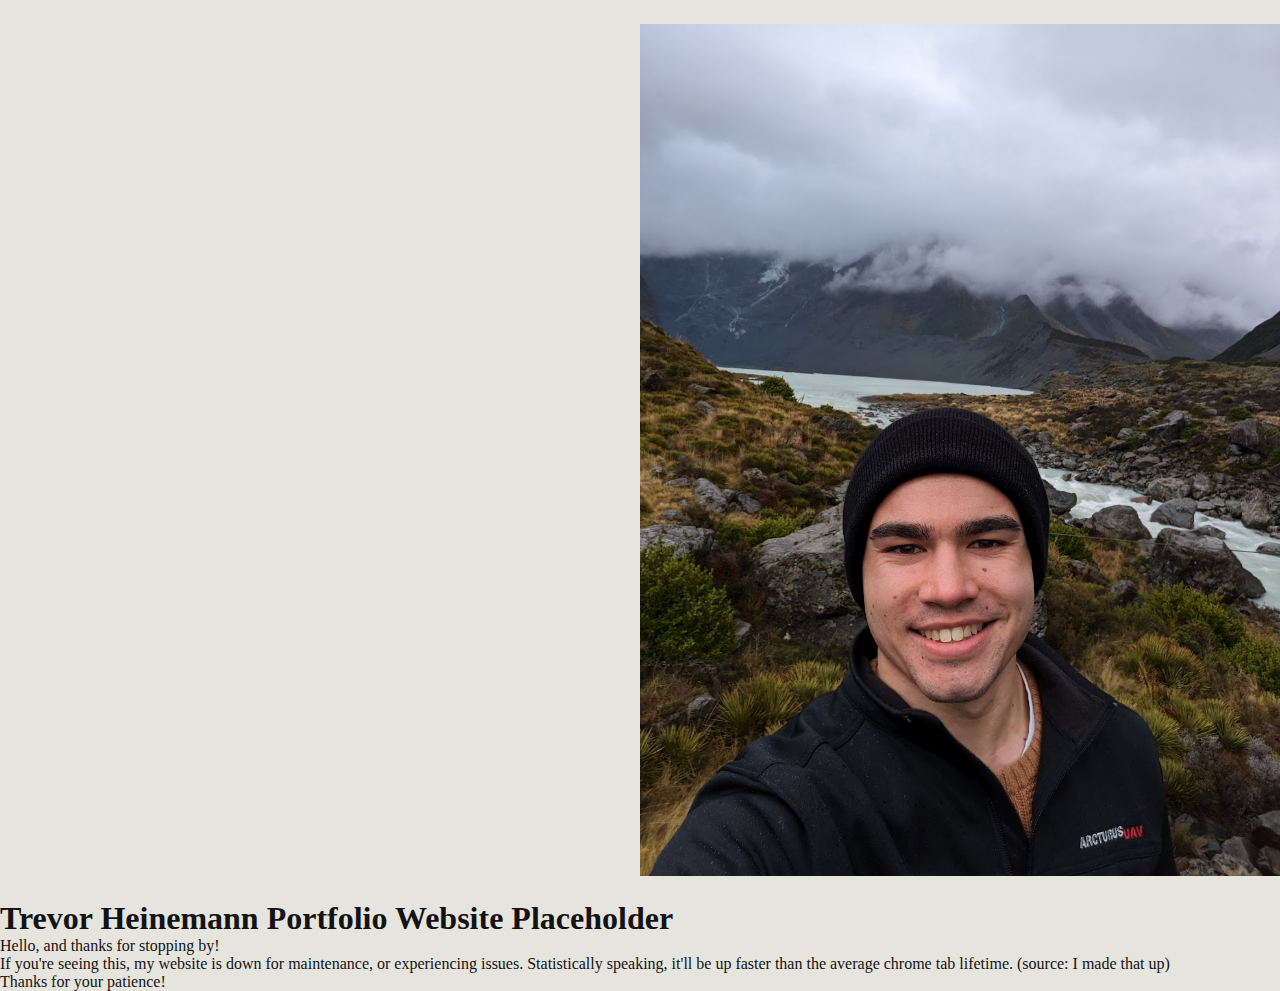
==== index.html @ b5e174a2 "page down message" ====
<!DOCTYPE html>
<html>
<head>
    <meta charset="UTF-8">
    <meta http-equiv="X-UA-Compatible" contents="IE-edge">
    <meta name="viewport" content="width=device-width, initial-scale=1.0">
    <title>Trevor Heinemann Portfolio Website</title>
    <link rel="stylesheet" href="style.css">
</head>

<body>
    <div id="header">
        
    </div>
<h1>Trevor Heinemann Portfolio Website Placeholder</h1>
<p>Hello, and thanks for stopping by!</p>
<p>If you're seeing this, my website is down for maintenance, or experiencing issues. Statistically speaking, it'll be up faster than the average chrome tab lifetime. (source: I made that up)</p>
<p>Thanks for your patience!</p>
</body>
</html>
---- style.css ----
*{
    margin:0;
    padding:0;
    font-family: 'Poppins', sans-seriff;
    box-sizing: border-box;
}
body{
    background:/*#E0D9CC;*/ #E6E5DD;
    color: #131215;
}
#header{
    width: 100%;
    height: 100vh;
    background-image: url(assets/bkgmain.jpg);
    background-size: 50%;
    background-position: right;
    background-repeat: no-repeat;
}
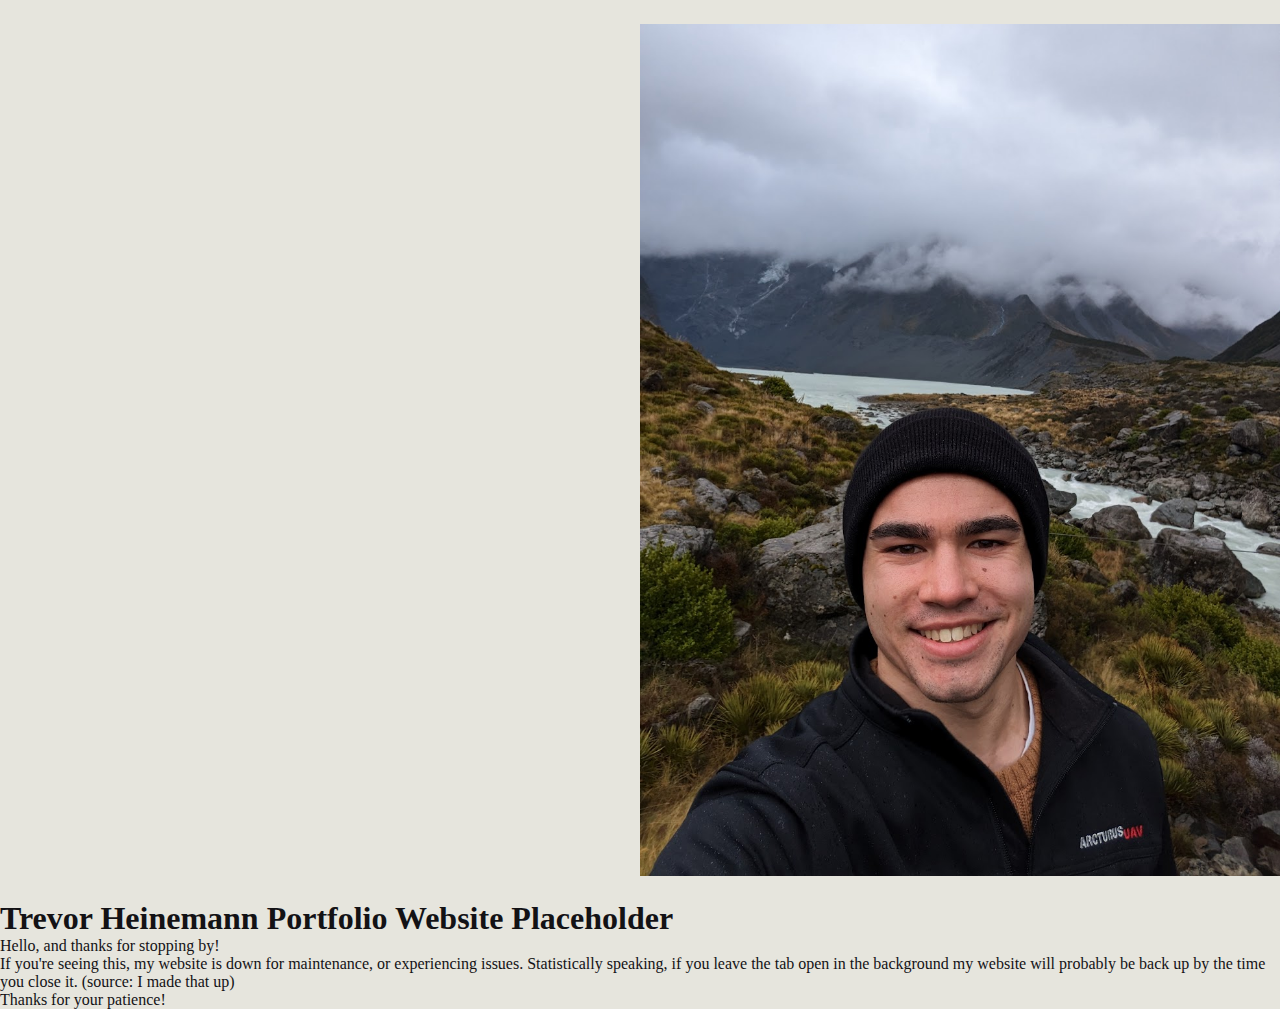
==== commit 075c84f0: "Update index.html" ====
--- a/index.html
+++ b/index.html
@@ -14,7 +14,7 @@
     </div>
 <h1>Trevor Heinemann Portfolio Website Placeholder</h1>
 <p>Hello, and thanks for stopping by!</p>
-<p>If you're seeing this, my website is down for maintenance, or experiencing issues. Statistically speaking, it'll be up faster than the average chrome tab lifetime. (source: I made that up)</p>
+<p>If you're seeing this, my website is down for maintenance, or experiencing issues. Statistically speaking, if you leave the tab open in the background my website will probably be back up by the time you close it. (source: I made that up)</p>
 <p>Thanks for your patience!</p>
 </body>
 </html>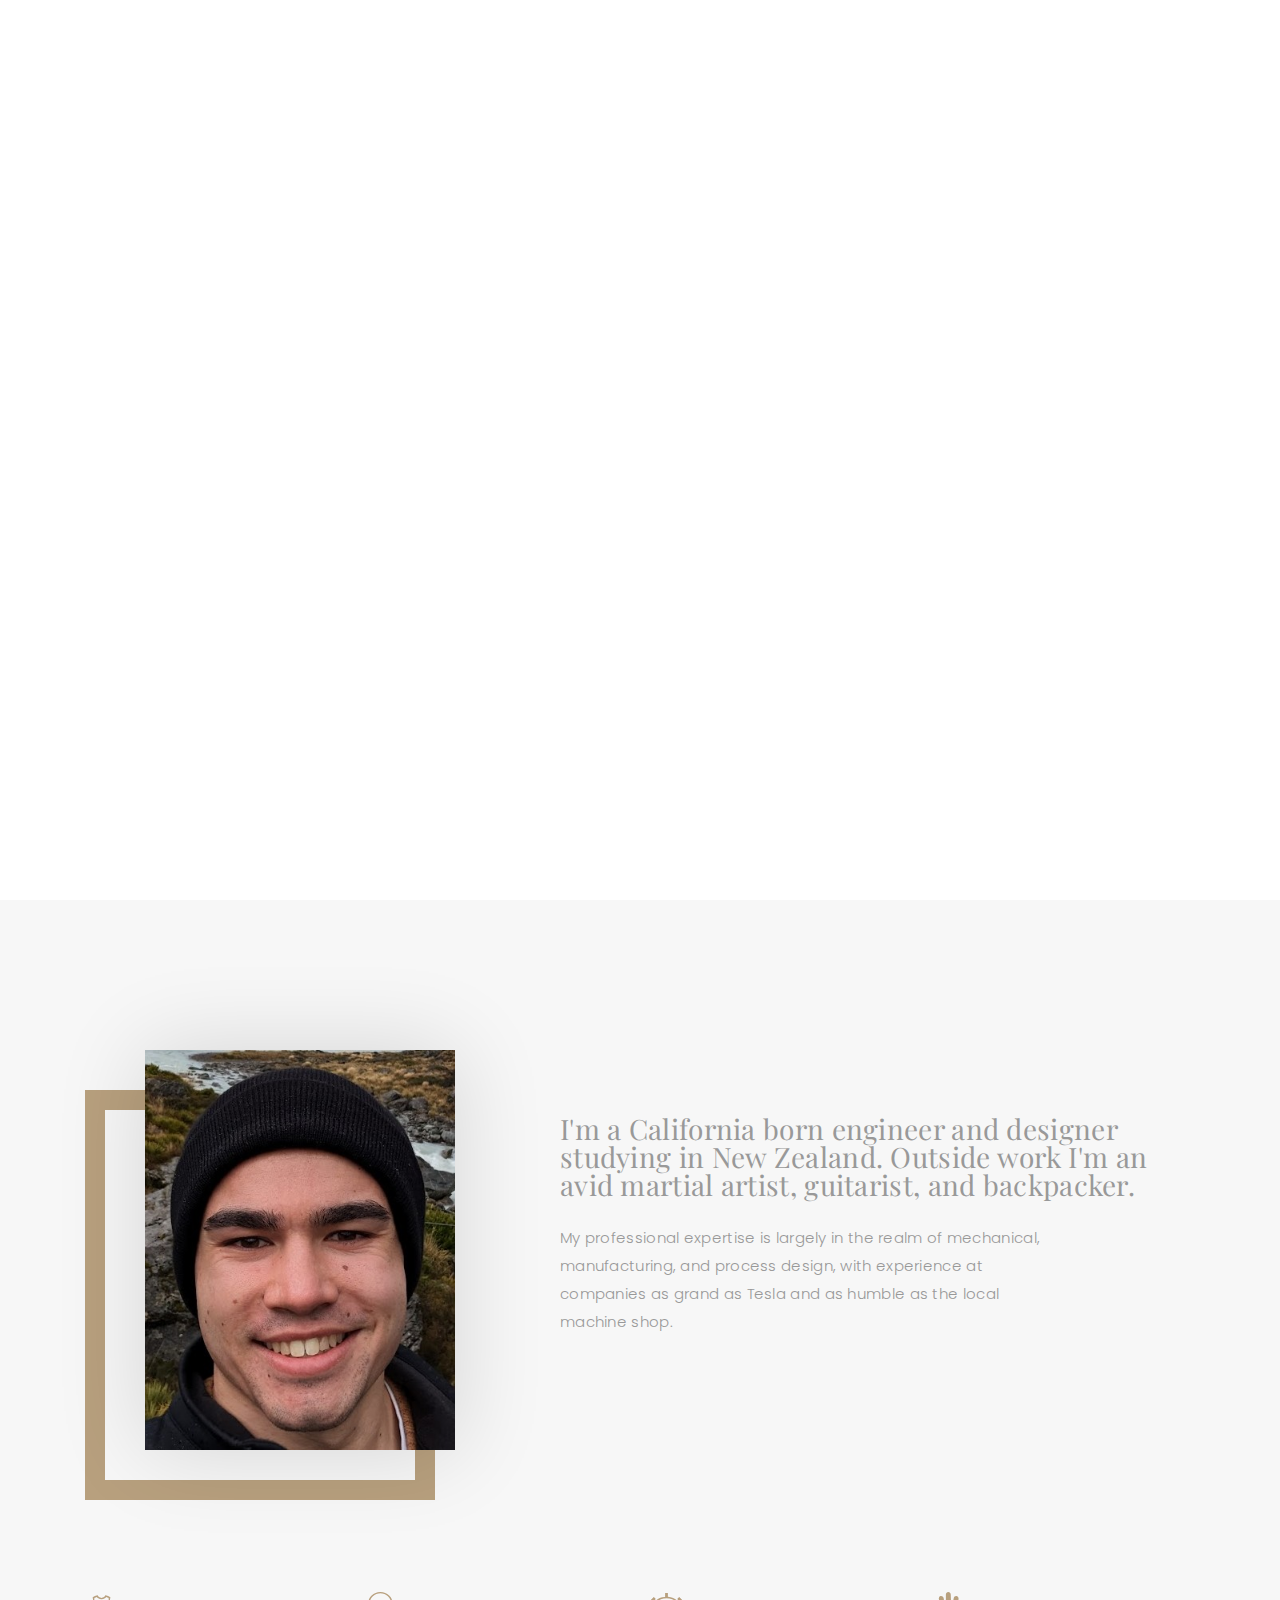
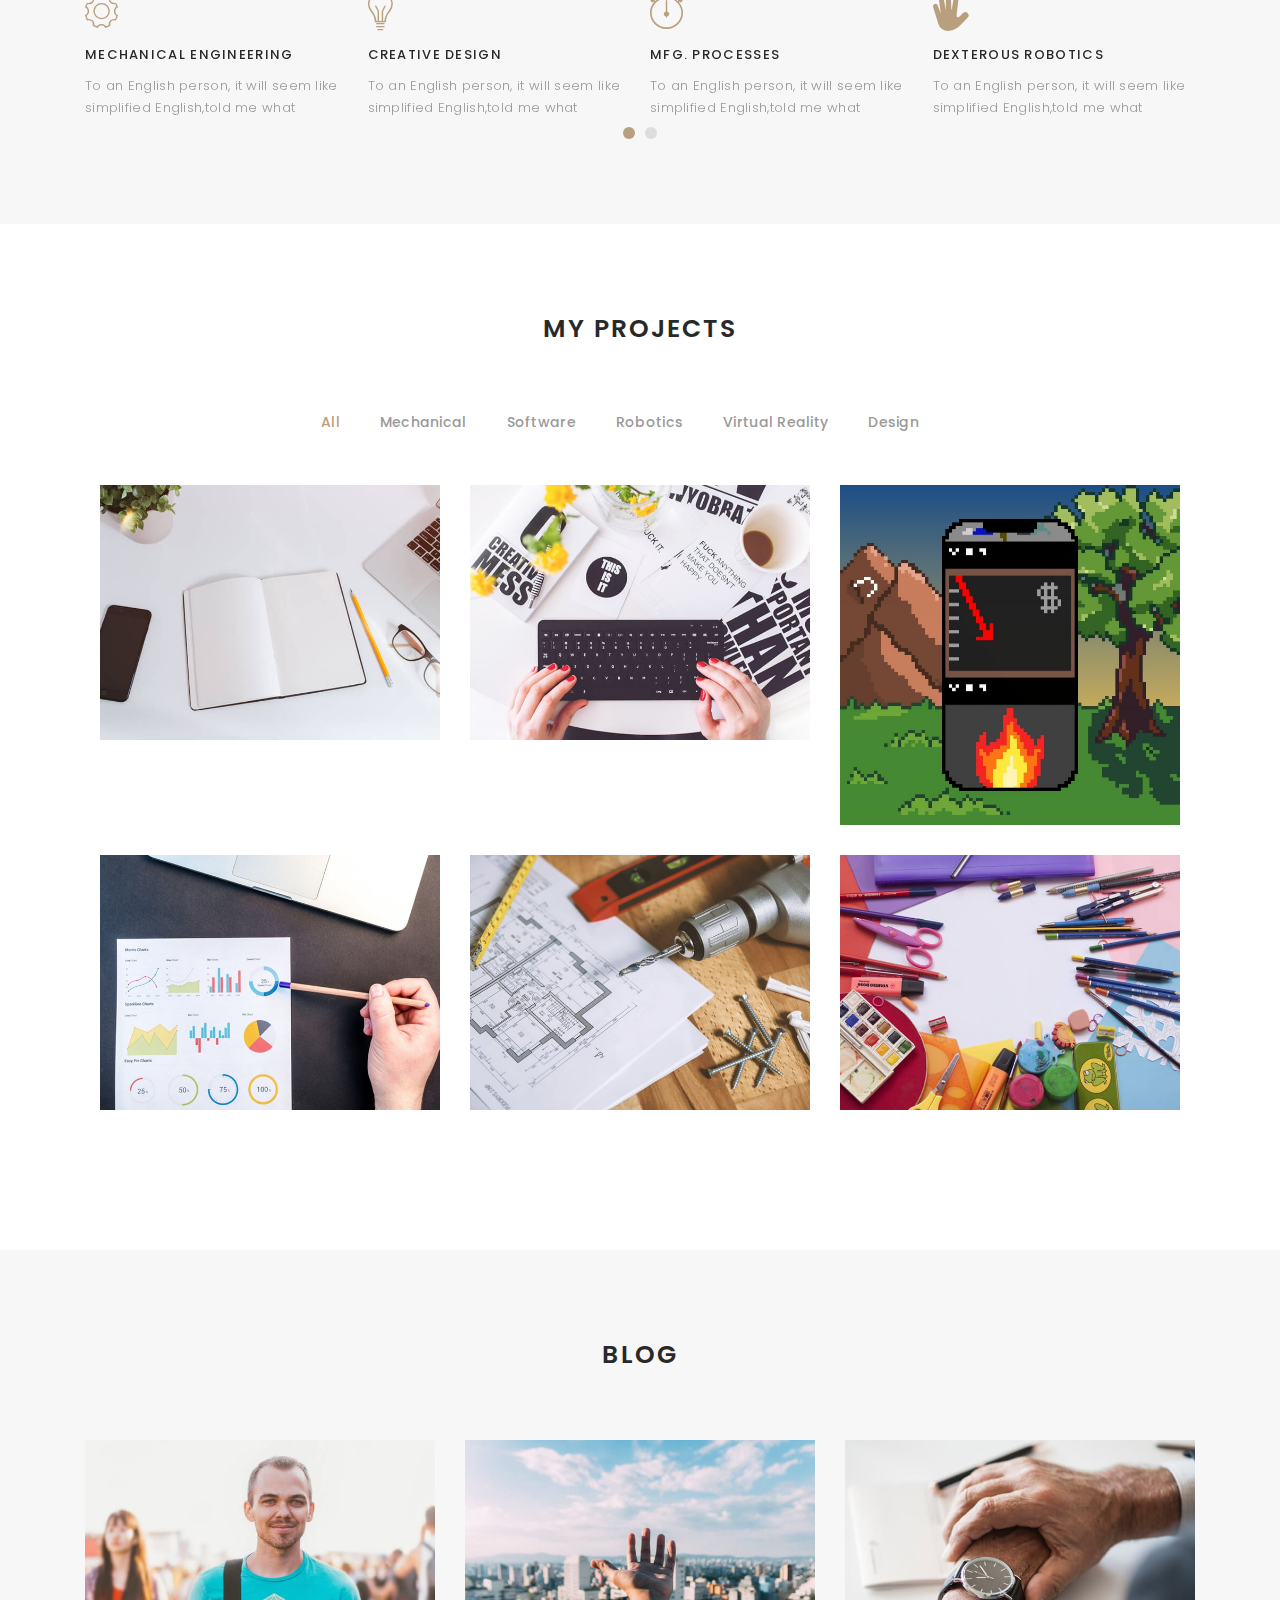
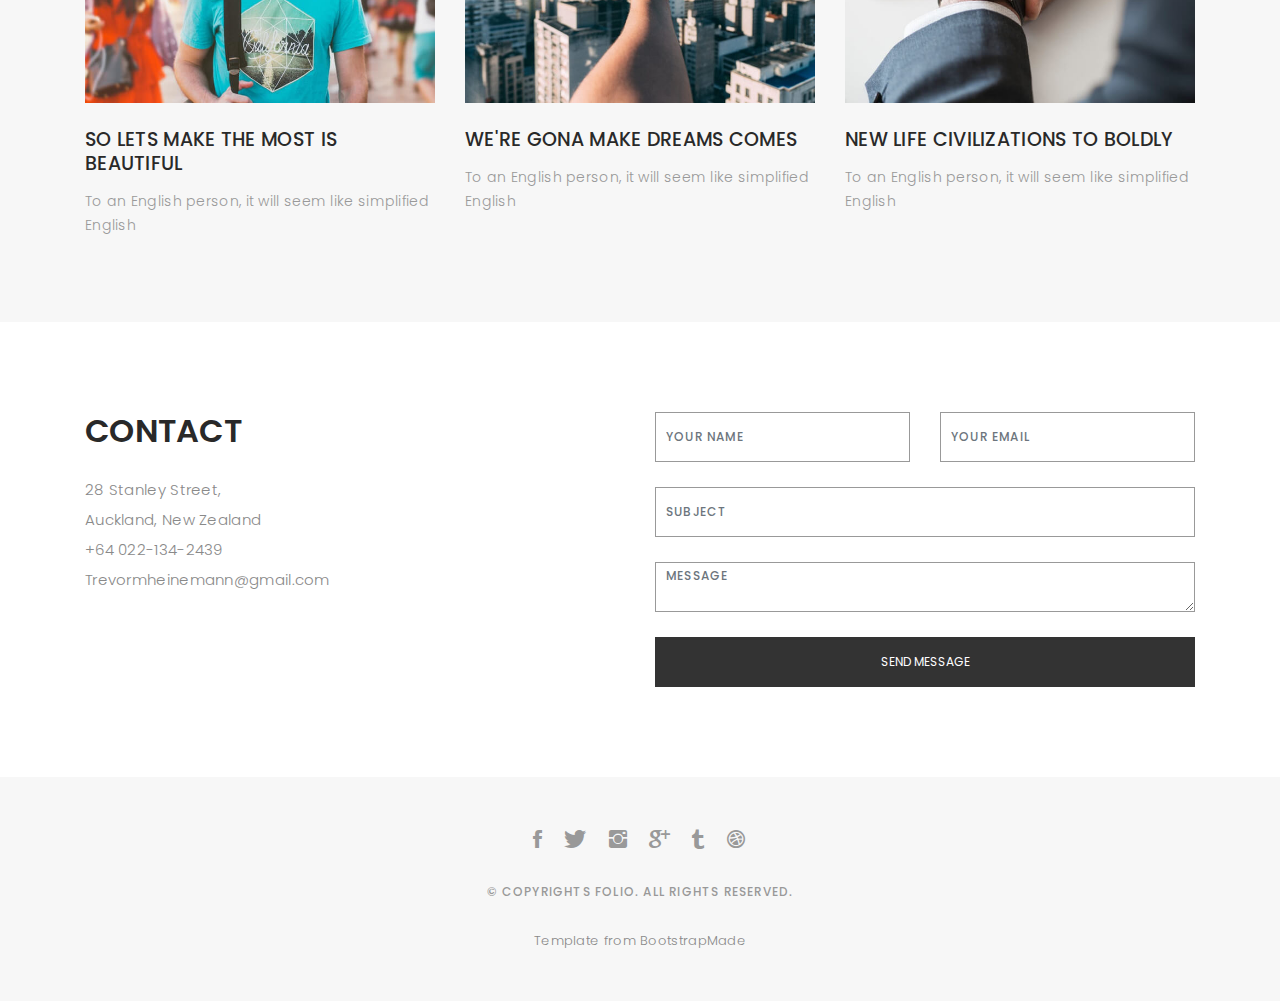
==== commit c73ad97d: "unpacked template files" ====
--- a/index.html
+++ b/index.html
@@ -1,20 +1,443 @@
 <!DOCTYPE html>
-<html>
+<html lang="en">
+
 <head>
-    <meta charset="UTF-8">
-    <meta http-equiv="X-UA-Compatible" contents="IE-edge">
-    <meta name="viewport" content="width=device-width, initial-scale=1.0">
-    <title>Trevor Heinemann Portfolio Website</title>
-    <link rel="stylesheet" href="style.css">
+  <!-- meta -->
+  <meta charset="utf-8">
+  <meta content="width=device-width, initial-scale=1.0" name="viewport">
+
+  <title>Portfolio - Trevor Heinemann</title>
+  <meta content="" name="keywords">
+  <meta content="" name="description">
+
+  <!-- Google Fonts -->
+  <link href="https://fonts.googleapis.com/css?family=Poppins:300,300i,400,400i,500,500i,600,600i,700,700i|Playfair+Display:400,400i,700,700i,900,900i" rel="stylesheet">
+
+  <!-- Bootstrap CSS File -->
+  <link href="lib/bootstrap/css/bootstrap.min.css" rel="stylesheet">
+
+  <!-- Libraries CSS Files -->
+  <link href="lib/ionicons/css/ionicons.min.css" rel="stylesheet">
+  <link href="lib/owlcarousel/assets/owl.carousel.min.css" rel="stylesheet">
+  <link href="lib/magnific-popup/magnific-popup.css" rel="stylesheet">
+  <link href="lib/hover/hover.min.css" rel="stylesheet">
+
+  <!-- Main Stylesheet File -->
+  <link href="css/style.css" rel="stylesheet">
+
+  <!-- Responsive css -->
+  <link href="css/responsive.css" rel="stylesheet">
+
+  <!-- Favicon -->
+  <link rel="shortcut icon" href="images/T-favicon.png">
+
+  <!-- =======================================================
+    Theme Name: Folio
+    Theme URL: https://bootstrapmade.com/folio-bootstrap-portfolio-template/
+    Author: BootstrapMade.com
+    Author URL: https://bootstrapmade.com
+  ======================================================= -->
 </head>
 
 <body>
-    <div id="header">
-        
-    </div>
-<h1>Trevor Heinemann Portfolio Website Placeholder</h1>
-<p>Hello, and thanks for stopping by!</p>
-<p>If you're seeing this, my website is down for maintenance, or experiencing issues. Statistically speaking, if you leave the tab open in the background my website will probably be back up by the time you close it. (source: I made that up)</p>
-<p>Thanks for your patience!</p>
+
+  <!-- start section navbar -->
+  <nav id="main-nav">
+    <div class="row">
+      <div class="container">
+
+        <div class="logo">
+          <a href="index.html"><img src="images/name2.png" alt="logo"></a>
+        </div>
+
+        <div class="responsive"><i data-icon="m" class="ion-navicon-round"></i></div>
+
+        <ul class="nav-menu list-unstyled">
+          <li><a href="#header" class="smoothScroll">Home</a></li>
+          <li><a href="#about" class="smoothScroll">About</a></li>
+          <li><a href="#portfolio" class="smoothScroll">Projects</a></li>
+          <li><a href="#journal" class="smoothScroll">Blog</a></li>
+          <li><a href="#contact" class="smoothScroll">Contact</a></li>
+        </ul>
+
+      </div>
+    </div>
+  </nav>
+  <!-- End section navbar -->
+
+
+  <!-- start section header -->
+  <div id="header" class="home">
+
+    <div class="container">
+      <div class="header-content">
+        <h1>Hi I'm Trevor,</h1>
+        <h1>I'm <span class="typed"></span></h1>
+        <p>Welcome to my website</p>
+
+        <ul class="list-unstyled list-social">
+          <li><a href="https://github.com/toremh" target="_blank"><i class="ion-social-github"></i></a></li>
+          <li><a href="https://www.linkedin.com/in/tmheinemann/" target="_blank"><i class="ion-social-linkedin"></i></a></li>
+          <li><a href="mailto:trevormheinemann@gmail.com"><i class="ion-ios-email-outline"></i></a></li>
+          <!-- <li><a href="#"><i class="ion-social-googleplus"></i></a></li>
+          <li><a href="#"><i class="ion-social-tumblr"></i></a></li>
+          <li><a href="#"><i class="ion-social-dribbble"></i></a></li> -->
+        </ul>
+      </div>
+    </div>
+  </div>
+  <!-- End section header -->
+
+
+  <!-- start section about us -->
+  <div id="about" class="paddsection">
+    <div class="container">
+      <div class="row justify-content-between">
+
+        <div class="col-lg-4 ">
+          <div class="div-img-bg">
+            <div class="about-img">
+              <img src="images/profile.jpg" class="img-responsive" alt="me">
+            </div>
+          </div>
+        </div>
+
+        <div class="col-lg-7">
+          <div class="about-descr">
+
+            <p class="p-heading">I'm a California born engineer and designer studying in New Zealand. Outside work I'm an avid martial artist, guitarist, and backpacker.</p>
+            <p class="separator">My professional expertise is largely in the realm of mechanical, manufacturing, and process design, with experience at companies as grand as Tesla and as humble as the local machine shop.</p>
+
+          </div>
+
+        </div>
+      </div>
+    </div>
+  </div>
+  <!-- end section about us -->
+
+
+  <!-- start section services -->
+  <div id="services">
+    <div class="container">
+
+        <div class="services-carousel owl-theme">
+
+          <div class="services-block">
+
+            <i class="ion-ios-gear-outline"></i>
+            <span>MECHANICAL ENGINEERING</span>
+            <p class="separator">To an English person, it will seem like simplified English,told me what </p>
+
+          </div>
+
+          <div class="services-block">
+
+            <i class="ion-ios-lightbulb-outline"></i>
+            <span>CREATIVE DESIGN</span>
+            <p class="separator">To an English person, it will seem like simplified English,told me what </p>
+
+          </div>
+
+          <div class="services-block">
+
+            <i class="ion-ios-stopwatch-outline"></i>
+            <span>MFG. PROCESSES</span>
+            <p class="separator">To an English person, it will seem like simplified English,told me what </p>
+
+          </div>
+
+          <div class="services-block">
+
+            <i class="ion-android-hand"></i>
+            <span>DEXTEROUS ROBOTICS</span>
+            <p class="separator">To an English person, it will seem like simplified English,told me what </p>
+
+          </div>
+
+          <div class="services-block">
+
+            <i class="ion-ios-glasses-outline"></i>
+            <span>VR DEVELOPMENT</span>
+            <p class="separator">To an English person, it will seem like simplified English,told me what </p>
+
+          </div>
+
+          <!-- <div class="services-block">
+
+            <i class="ion-ios-camera-outline"></i>
+            <span>PHOTOGRAPHY</span>
+            <p class="separator">To an English person, it will seem like simplified English,told me what </p>
+
+          </div> -->
+
+        </div>
+
+    </div>
+
+  </div>
+  <!-- end section services -->
+
+
+  <!-- start section portfolio -->
+  <div id="portfolio" class="text-center paddsection">
+
+    <div class="container">
+      <div class="section-title text-center">
+        <h2>My Projects</h2>
+      </div>
+    </div>
+
+    <div class="container">
+      <div class="row">
+        <div class="col-md-12">
+
+          <div class="portfolio-list">
+
+            <ul class="nav list-unstyled" id="portfolio-flters">
+              <li class="filter filter-active" data-filter=".all">all</li>
+              <li class="filter" data-filter=".mechanical">mechanical</li>
+              <li class="filter" data-filter=".software">software</li>
+              <li class="filter" data-filter=".robotics">robotics</li>
+              <li class="filter" data-filter=".virtualreality">virtual reality</li>
+              <li class="filter" data-filter=".design">design</li>
+            </ul>
+
+          </div>
+
+          <div class="portfolio-container">
+
+            <div class="col-lg-4 col-md-6 portfolio-thumbnail all branding uikits webdesign">
+              <a class="popup-img" href="images/portfolio/1.jpg">
+                <img src="images/portfolio/1.jpg" alt="img">
+              </a>
+            </div>
+
+            <div class="col-lg-4 col-md-6 portfolio-thumbnail all mockups uikits photography">
+              <a class="popup-img" href="images/portfolio/2.jpg">
+                <img src="images/portfolio/2.jpg"  alt="img">
+              </a>
+            </div>
+
+            <div class="col-lg-4 col-md-6 portfolio-thumbnail all software design">
+              <a class="popup-img" href="images/portfolio/animation.jpg">
+                <img src="images/portfolio/animation.jpg" alt="img">
+              </a>
+            </div>
+
+            <div class="col-lg-4 col-md-6 portfolio-thumbnail all mechanical webdesign photography">
+              <a class="popup-img" href="images/portfolio/4.jpg">
+                <img src="images/portfolio/4.jpg" alt="img">
+              </a>
+            </div>
+
+            <div class="col-lg-4 col-md-6 portfolio-thumbnail all mechanical uikits photography">
+              <a class="popup-img" href="images/portfolio/5.jpg">
+                <img src="images/portfolio/5.jpg" alt="img">
+              </a>
+            </div>
+
+            <div class="col-lg-4 col-md-6 portfolio-thumbnail all mockups uikits webdesign">
+              <a class="popup-img" href="images/portfolio/6.jpg">
+                <img src="images/portfolio/6.jpg" alt="img">
+              </a>
+            </div>
+
+          </div>
+        </div>
+      </div>
+    </div>
+
+  </div>
+  <!-- End section portfolio -->
+
+
+  <!-- start section journal -->
+  <div id="journal" class="text-left paddsection">
+
+    <div class="container">
+      <div class="section-title text-center">
+        <h2>blog</h2>
+      </div>
+    </div>
+
+    <div class="container">
+      <div class="journal-block">
+        <div class="row">
+
+          <div class="col-lg-4 col-md-6">
+            <div class="journal-info">
+
+              <a href="blog-single.html"><img src="images/blog-post-1.jpg" class="img-responsive" alt="img"></a>
+
+              <div class="journal-txt">
+
+                <h4><a href="blog-single.html">SO LETS MAKE THE MOST IS BEAUTIFUL</a></h4>
+                <p class="separator">To an English person, it will seem like simplified English
+                </p>
+
+              </div>
+
+            </div>
+          </div>
+
+          <div class="col-lg-4 col-md-6">
+            <div class="journal-info">
+
+              <a href="blog-single.html"><img src="images/blog-post-2.jpg" class="img-responsive" alt="img"></a>
+
+              <div class="journal-txt">
+
+                <h4><a href="#blog-single.html">WE'RE GONA MAKE DREAMS COMES</a></h4>
+                <p class="separator">To an English person, it will seem like simplified English
+                </p>
+
+              </div>
+
+            </div>
+          </div>
+
+          <div class="col-lg-4 col-md-6">
+            <div class="journal-info">
+
+              <a href="blog-single.html"><img src="images/blog-post-3.jpg" class="img-responsive" alt="img"></a>
+
+              <div class="journal-txt">
+
+                <h4><a href="blog-single.html">NEW LIFE CIVILIZATIONS TO BOLDLY</a></h4>
+                <p class="separator">To an English person, it will seem like simplified English
+                </p>
+
+              </div>
+
+            </div>
+          </div>
+
+        </div>
+      </div>
+    </div>
+
+  </div>
+  <!-- End section journal -->
+
+
+  <!-- start sectoion contact -->
+  <div id="contact" class="paddsection">
+    <div class="container">
+      <div class="contact-block1">
+        <div class="row">
+
+          <div class="col-lg-6">
+            <div class="contact-contact">
+
+              <h2 class="mb-30">CONTACT</h2>
+
+              <ul class="contact-details">
+                <li><span>28 Stanley Street,</span></li>
+                <li><span>Auckland, New Zealand</span></li>
+                <li><span>+64 022-134-2439</span></li>
+                <li><span>Trevormheinemann@gmail.com</span></li>
+              </ul>
+
+            </div>
+          </div>
+
+          <div class="col-lg-6">
+            <form action="" method="post" role="form" class="contactForm">
+              <div class="row">
+
+                <div id="sendmessage">Your message has been sent. Thank you!</div>
+                <div id="errormessage"></div>
+
+                <div class="col-lg-6">
+                  <div class="form-group contact-block1">
+                    <input type="text" name="name" class="form-control" id="name" placeholder="Your Name" data-rule="minlen:4" data-msg="Please enter at least 4 chars" />
+                    <div class="validation"></div>
+                  </div>
+                </div>
+
+                <div class="col-lg-6">
+                  <div class="form-group">
+                    <input type="email" class="form-control" name="email" id="email" placeholder="Your Email" data-rule="email" data-msg="Please enter a valid email" />
+                    <div class="validation"></div>
+                  </div>
+                </div>
+
+                <div class="col-lg-12">
+                  <div class="form-group">
+                    <input type="text" class="form-control" name="subject" id="subject" placeholder="Subject" data-rule="minlen:4" data-msg="Please enter at least 8 chars of subject" />
+                    <div class="validation"></div>
+                  </div>
+                </div>
+
+                <div class="col-lg-12">
+                  <div class="form-group">
+                    <textarea class="form-control" name="message" rows="12" data-rule="required" data-msg="Please write something for us" placeholder="Message"></textarea>
+                    <div class="validation"></div>
+                  </div>
+                </div>
+
+                <div class="col-lg-12">
+                  <input type="submit" class="btn btn-defeault btn-send" value="Send message">
+                </div>
+
+              </div>
+            </form>
+          </div>
+        </div>
+      </div>
+    </div>
+  </div>
+  <!-- start sectoion contact -->
+
+
+  <!-- start section footer -->
+  <div id="footer" class="text-center">
+    <div class="container">
+      <div class="socials-media text-center">
+
+        <ul class="list-unstyled">
+          <li><a href="#"><i class="ion-social-facebook"></i></a></li>
+          <li><a href="#"><i class="ion-social-twitter"></i></a></li>
+          <li><a href="#"><i class="ion-social-instagram"></i></a></li>
+          <li><a href="#"><i class="ion-social-googleplus"></i></a></li>
+          <li><a href="#"><i class="ion-social-tumblr"></i></a></li>
+          <li><a href="#"><i class="ion-social-dribbble"></i></a></li>
+        </ul>
+
+      </div>
+
+      <p>&copy; Copyrights Folio. All rights reserved.</p>
+
+      <div class="credits">
+        <!--
+          All the links in the footer should remain intact.
+          You can delete the links only if you purchased the pro version.
+          Licensing information: https://bootstrapmade.com/license/
+          Purchase the pro version with working PHP/AJAX contact form: https://bootstrapmade.com/buy/?theme=Folio
+        -->
+        Template from BootstrapMade
+      </div>
+
+    </div>
+  </div>
+  <!-- End section footer -->
+
+  <!-- JavaScript Libraries -->
+  <script src="lib/jquery/jquery.min.js"></script>
+  <script src="lib/jquery/jquery-migrate.min.js"></script>
+  <script src="lib/bootstrap/js/bootstrap.bundle.min.js"></script>
+  <script src="lib/typed/typed.js"></script>
+  <script src="lib/owlcarousel/owl.carousel.min.js"></script>
+  <script src="lib/magnific-popup/magnific-popup.min.js"></script>
+  <script src="lib/isotope/isotope.pkgd.min.js"></script>
+
+  <!-- Contact Form JavaScript File -->
+  <script src="contactform/contactform.js"></script>
+
+  <!-- Template Main Javascript File -->
+  <script src="js/main.js"></script>
+
 </body>
-</html>+
+</html>
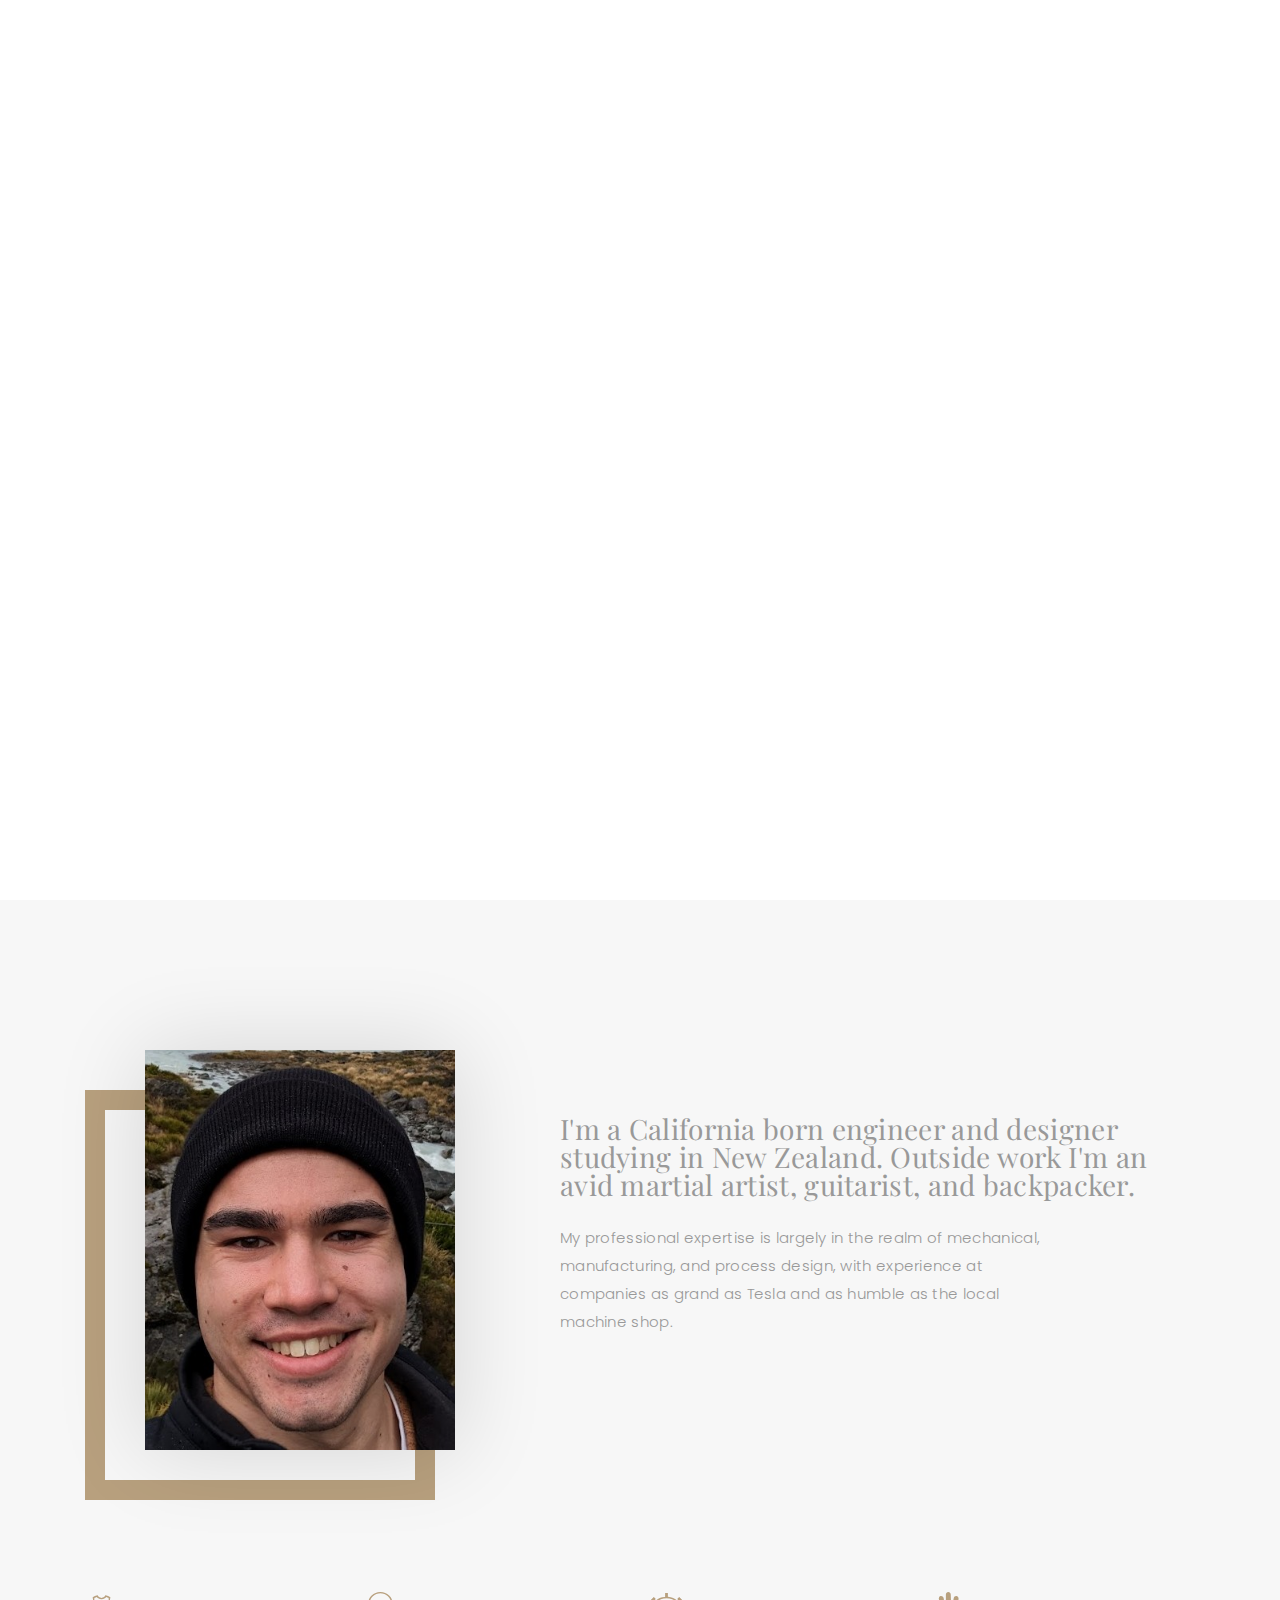
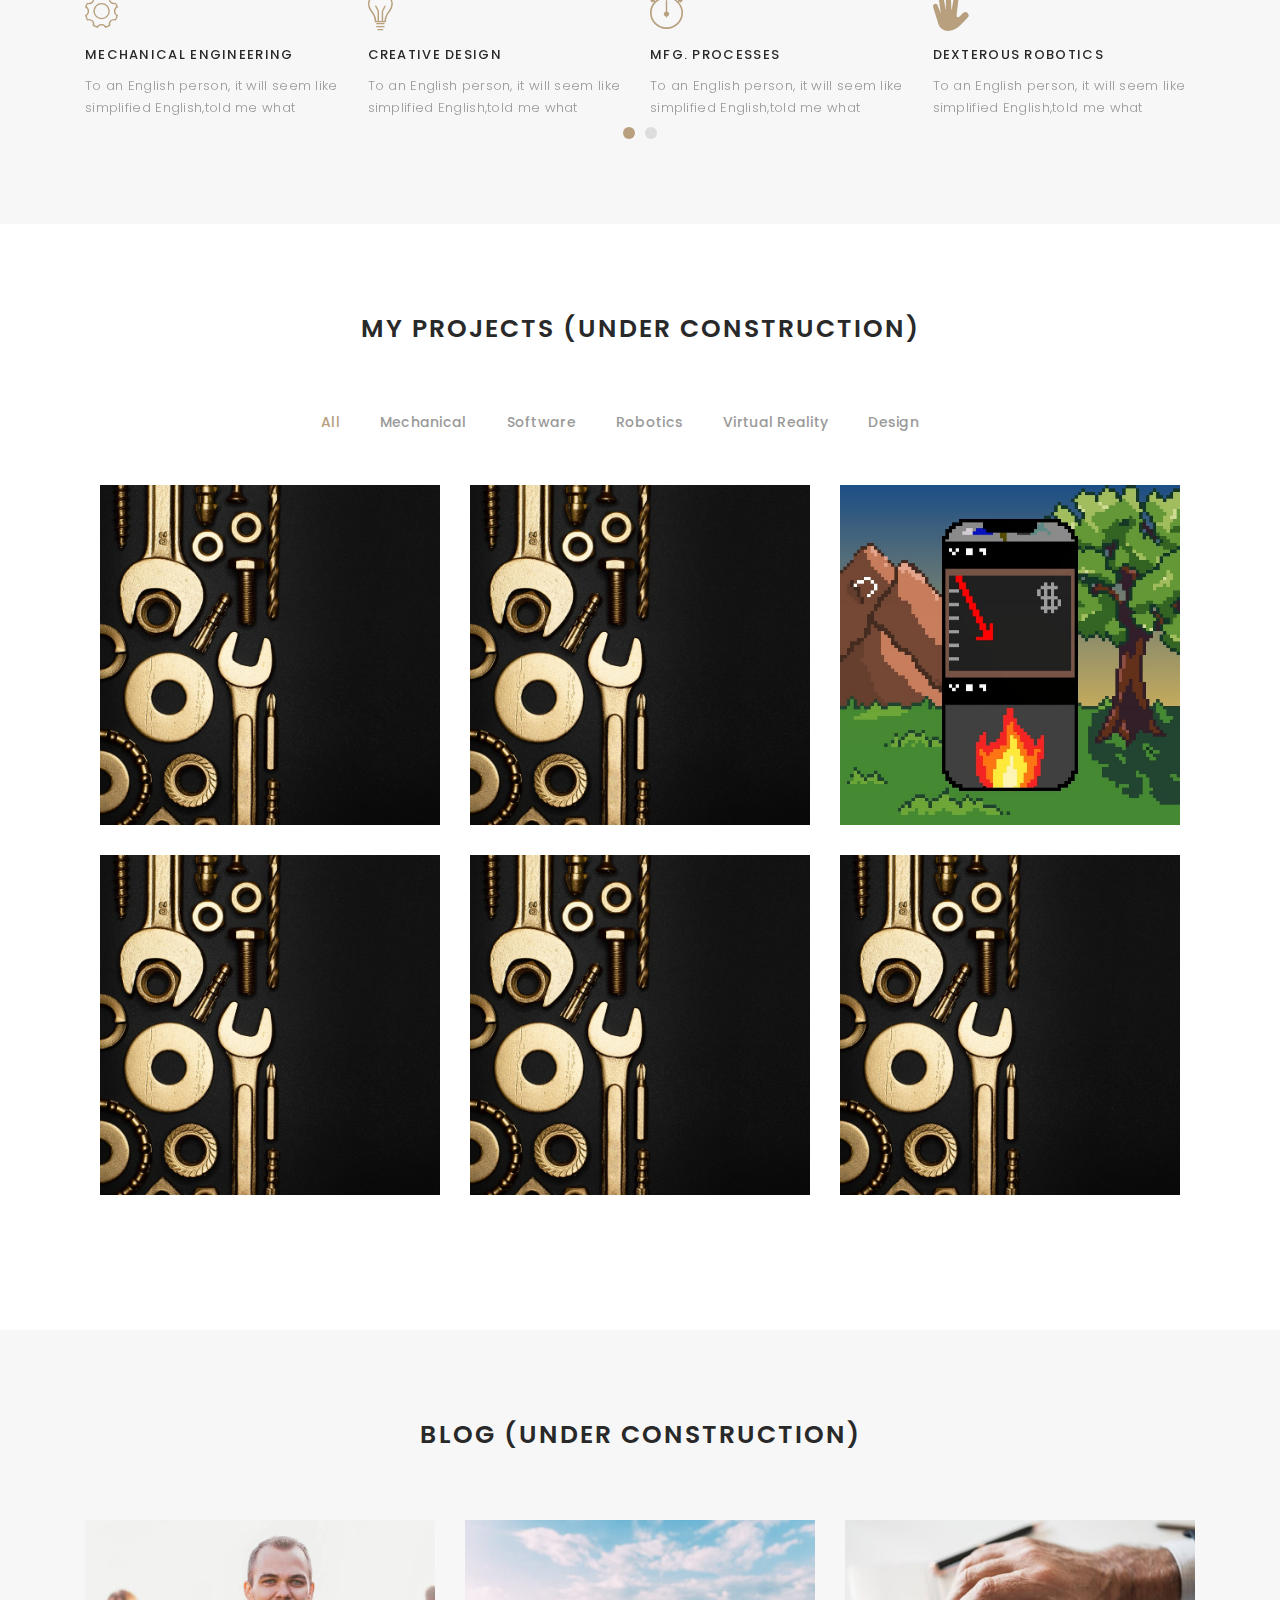
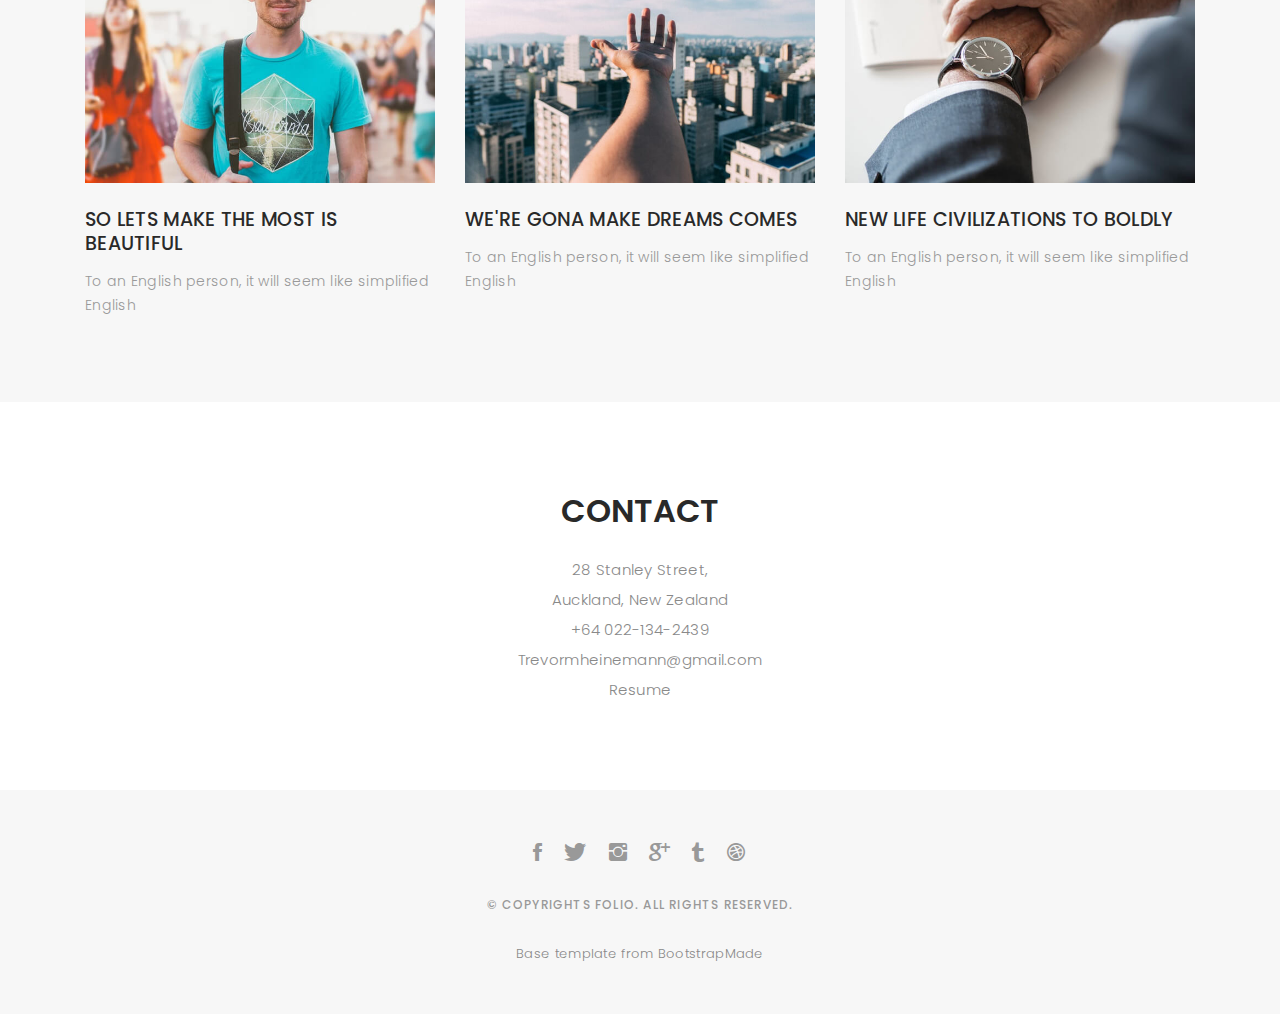
==== commit b1df21b2: "updates" ====
--- a/index.html
+++ b/index.html
@@ -82,6 +82,7 @@
           <!-- <li><a href="#"><i class="ion-social-googleplus"></i></a></li>
           <li><a href="#"><i class="ion-social-tumblr"></i></a></li>
           <li><a href="#"><i class="ion-social-dribbble"></i></a></li> -->
+          <li><a class="resume-link" href="Resume/Resume - August.pdf" download="Resume - Trevor Heinemann.pdf">Resume</a></li>
         </ul>
       </div>
     </div>
@@ -89,7 +90,7 @@
   <!-- End section header -->
 
 
-  <!-- start section about us -->
+  <!-- start section about me -->
   <div id="about" class="paddsection">
     <div class="container">
       <div class="row justify-content-between">
@@ -114,10 +115,10 @@
       </div>
     </div>
   </div>
-  <!-- end section about us -->
-
-
-  <!-- start section services -->
+  <!-- end section about me -->
+
+
+  <!-- start section skillsets -->
   <div id="services">
     <div class="container">
 
@@ -176,15 +177,15 @@
     </div>
 
   </div>
-  <!-- end section services -->
-
-
-  <!-- start section portfolio -->
+  <!-- end section skillsets -->
+
+
+  <!-- start section projects -->
   <div id="portfolio" class="text-center paddsection">
 
     <div class="container">
       <div class="section-title text-center">
-        <h2>My Projects</h2>
+        <h2>My Projects (Under Construction)</h2>
       </div>
     </div>
 
@@ -209,13 +210,13 @@
 
             <div class="col-lg-4 col-md-6 portfolio-thumbnail all branding uikits webdesign">
               <a class="popup-img" href="images/portfolio/1.jpg">
-                <img src="images/portfolio/1.jpg" alt="img">
+                <img src="images/portfolio/stock-img.jpg" alt="img">
               </a>
             </div>
 
             <div class="col-lg-4 col-md-6 portfolio-thumbnail all mockups uikits photography">
               <a class="popup-img" href="images/portfolio/2.jpg">
-                <img src="images/portfolio/2.jpg"  alt="img">
+                <img src="images/portfolio/stock-img.jpg"  alt="img">
               </a>
             </div>
 
@@ -227,29 +228,29 @@
 
             <div class="col-lg-4 col-md-6 portfolio-thumbnail all mechanical webdesign photography">
               <a class="popup-img" href="images/portfolio/4.jpg">
-                <img src="images/portfolio/4.jpg" alt="img">
+                <img src="images/portfolio/stock-img.jpg" alt="img">
               </a>
             </div>
 
             <div class="col-lg-4 col-md-6 portfolio-thumbnail all mechanical uikits photography">
               <a class="popup-img" href="images/portfolio/5.jpg">
-                <img src="images/portfolio/5.jpg" alt="img">
+                <img src="images/portfolio/stock-img.jpg" alt="img">
               </a>
             </div>
 
             <div class="col-lg-4 col-md-6 portfolio-thumbnail all mockups uikits webdesign">
               <a class="popup-img" href="images/portfolio/6.jpg">
-                <img src="images/portfolio/6.jpg" alt="img">
-              </a>
-            </div>
-
-          </div>
-        </div>
-      </div>
-    </div>
-
-  </div>
-  <!-- End section portfolio -->
+                <img src="images/portfolio/stock-img.jpg" alt="img">
+              </a>
+            </div>
+
+          </div>
+        </div>
+      </div>
+    </div>
+
+  </div>
+  <!-- End section projects -->
 
 
   <!-- start section journal -->
@@ -257,7 +258,7 @@
 
     <div class="container">
       <div class="section-title text-center">
-        <h2>blog</h2>
+        <h2>Blog (Under Construction)</h2>
       </div>
     </div>
 
@@ -321,28 +322,31 @@
   <!-- End section journal -->
 
 
-  <!-- start sectoion contact -->
+  <!-- start section contact -->
   <div id="contact" class="paddsection">
     <div class="container">
       <div class="contact-block1">
         <div class="row">
-
-          <div class="col-lg-6">
+          <div class="col-lg-4"></div>
+          <div class="col-lg-4">
+            
             <div class="contact-contact">
 
-              <h2 class="mb-30">CONTACT</h2>
-
-              <ul class="contact-details">
+              <h2 class="mb-30 contact-center">CONTACT</h2>
+
+              <ul class="contact-details contact-center">
                 <li><span>28 Stanley Street,</span></li>
                 <li><span>Auckland, New Zealand</span></li>
                 <li><span>+64 022-134-2439</span></li>
                 <li><span>Trevormheinemann@gmail.com</span></li>
+                <a class="resume-link-2" href="Resume/Resume - August.pdf" download="Resume - Trevor Heinemann.pdf">Resume</a>
               </ul>
 
             </div>
           </div>
-
-          <div class="col-lg-6">
+          <div class="col-lg-4"></div>
+
+          <!-- <div class="col-lg-6">
             <form action="" method="post" role="form" class="contactForm">
               <div class="row">
 
@@ -383,12 +387,12 @@
 
               </div>
             </form>
-          </div>
-        </div>
-      </div>
-    </div>
-  </div>
-  <!-- start sectoion contact -->
+          </div> -->
+        </div>
+      </div>
+    </div>
+  </div>
+  <!-- end section contact -->
 
 
   <!-- start section footer -->
@@ -416,7 +420,7 @@
           Licensing information: https://bootstrapmade.com/license/
           Purchase the pro version with working PHP/AJAX contact form: https://bootstrapmade.com/buy/?theme=Folio
         -->
-        Template from BootstrapMade
+        Base template from BootstrapMade
       </div>
 
     </div>
--- a/css/style.css
+++ b/css/style.css
@@ -283,6 +283,10 @@
   font-size: 20px;
 }
 
+.resume-link{
+  color: white;
+}
+
 /*-----------------------------------------------------------------------------------*/
 /*  Aout-us
 /*-----------------------------------------------------------------------------------*/
@@ -530,6 +534,10 @@
   padding: 0;
 }
 
+.contact-center{
+  text-align: center;
+}
+
 .contact-details li {
   padding-bottom: 10px;
 }
@@ -571,6 +579,9 @@
   font-size: 13px;
 }
 
+.resume-link-2{
+  color:#898989;
+}
 /*-----------------------------------------------------------------------------------*/
 /*  Footer
 /*-----------------------------------------------------------------------------------*/
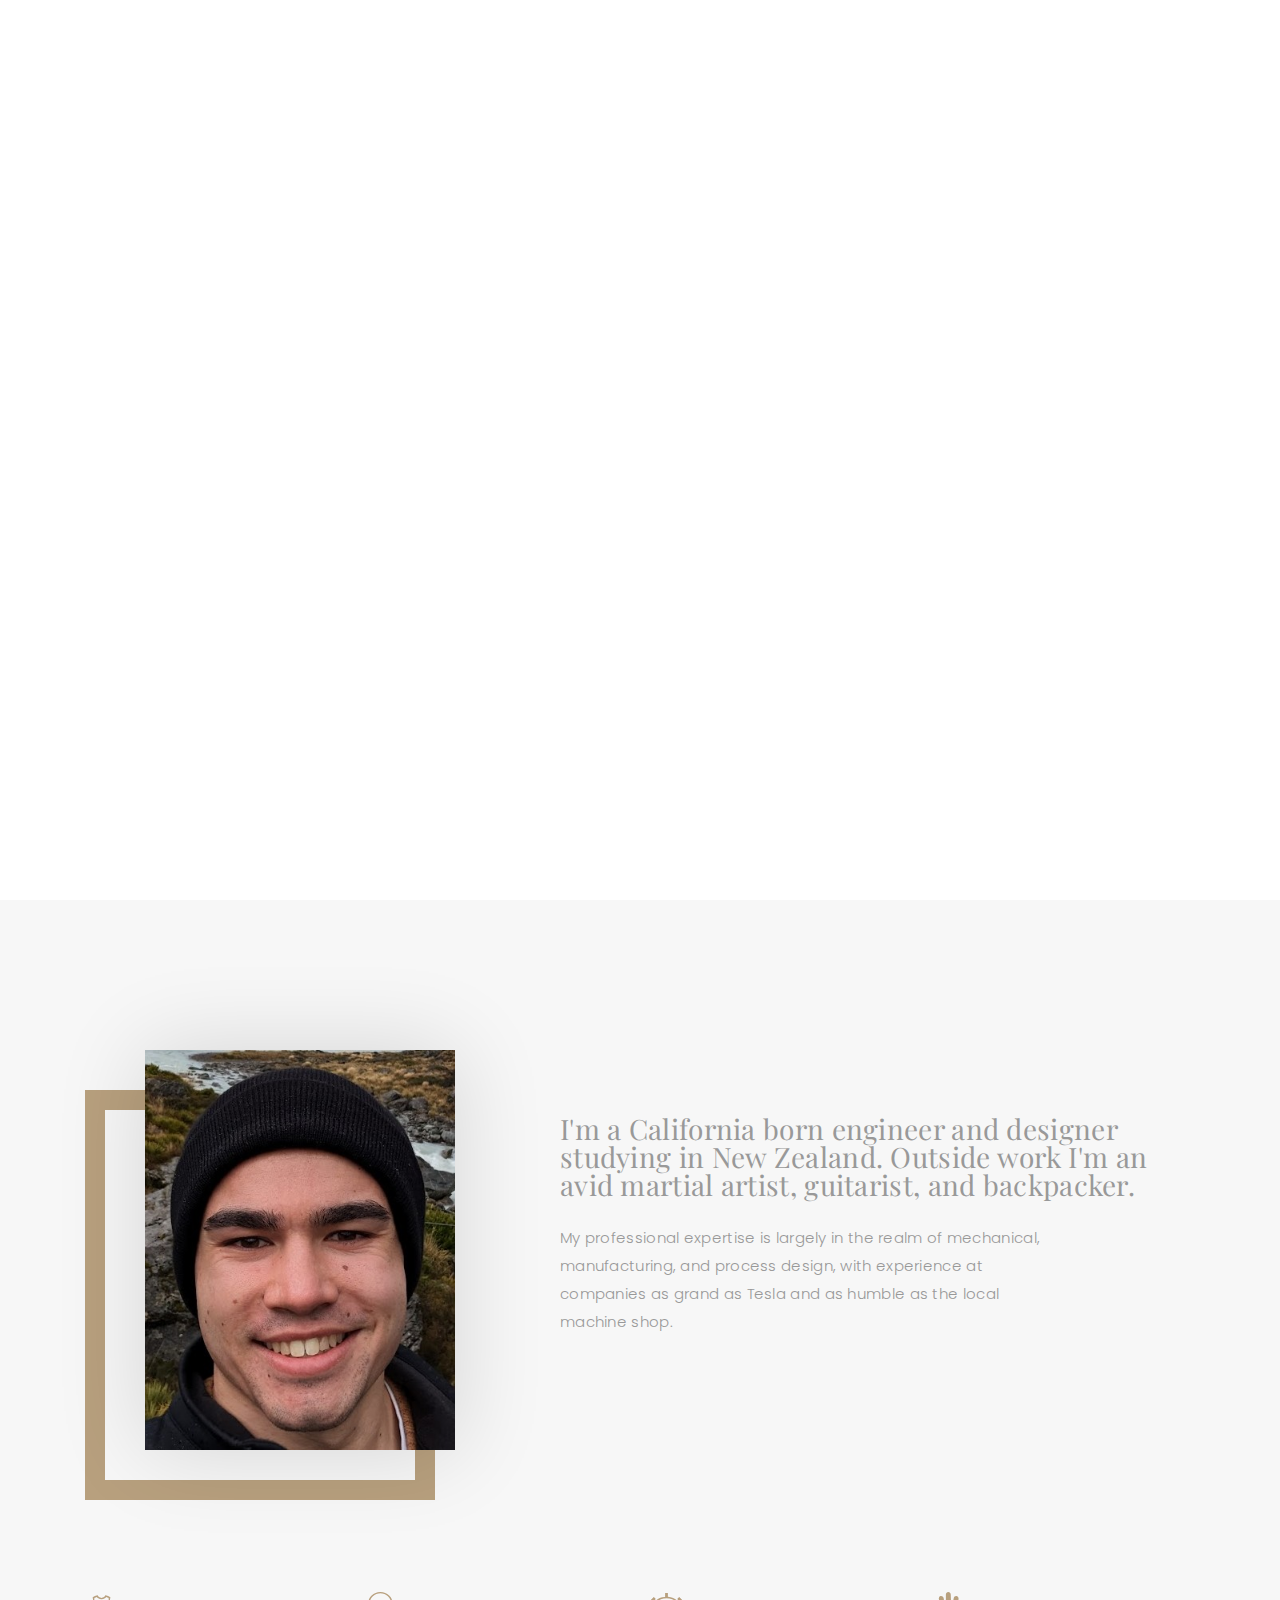
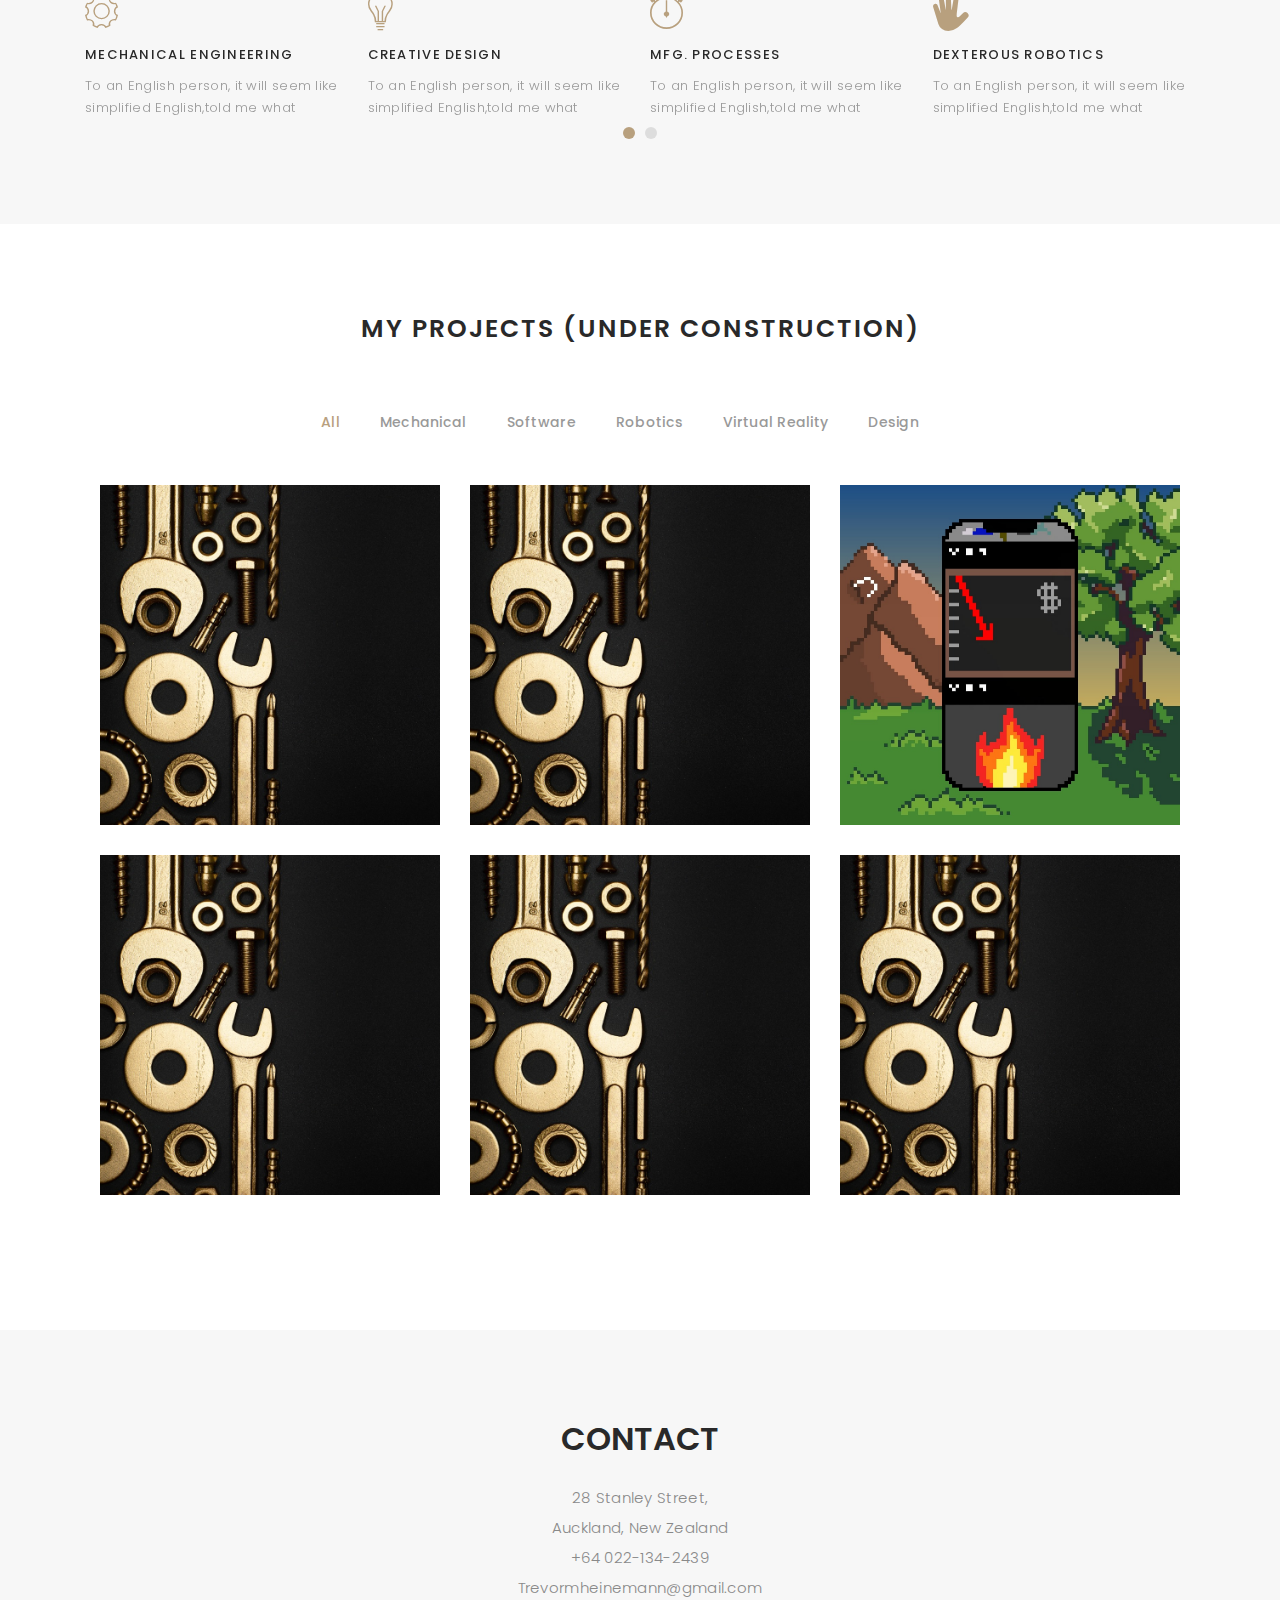
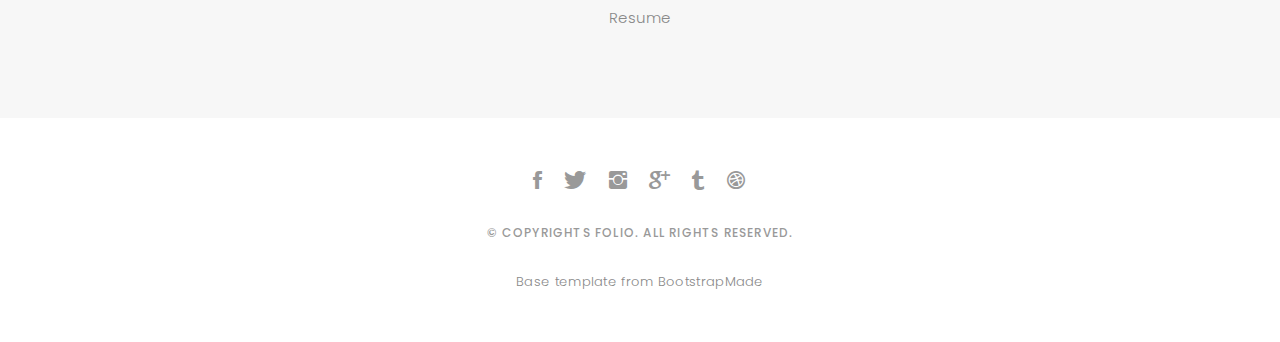
==== commit 968d66f0: "updates" ====
--- a/index.html
+++ b/index.html
@@ -254,7 +254,7 @@
 
 
   <!-- start section journal -->
-  <div id="journal" class="text-left paddsection">
+  <!-- <div id="journal" class="text-left paddsection">
 
     <div class="container">
       <div class="section-title text-center">
@@ -318,7 +318,7 @@
       </div>
     </div>
 
-  </div>
+  </div> -->
   <!-- End section journal -->
 
 
--- a/css/style.css
+++ b/css/style.css
@@ -526,6 +526,7 @@
 #contact {
   height: auto;
   width: 100%;
+  background: #f7f7f7;
 }
 
 .contact-details {
@@ -587,7 +588,7 @@
 /*-----------------------------------------------------------------------------------*/
 
 #footer {
-  background: #f7f7f7;
+  /* background: #f7f7f7; */
   padding-top: 50px;
   padding-bottom: 50px;
 }
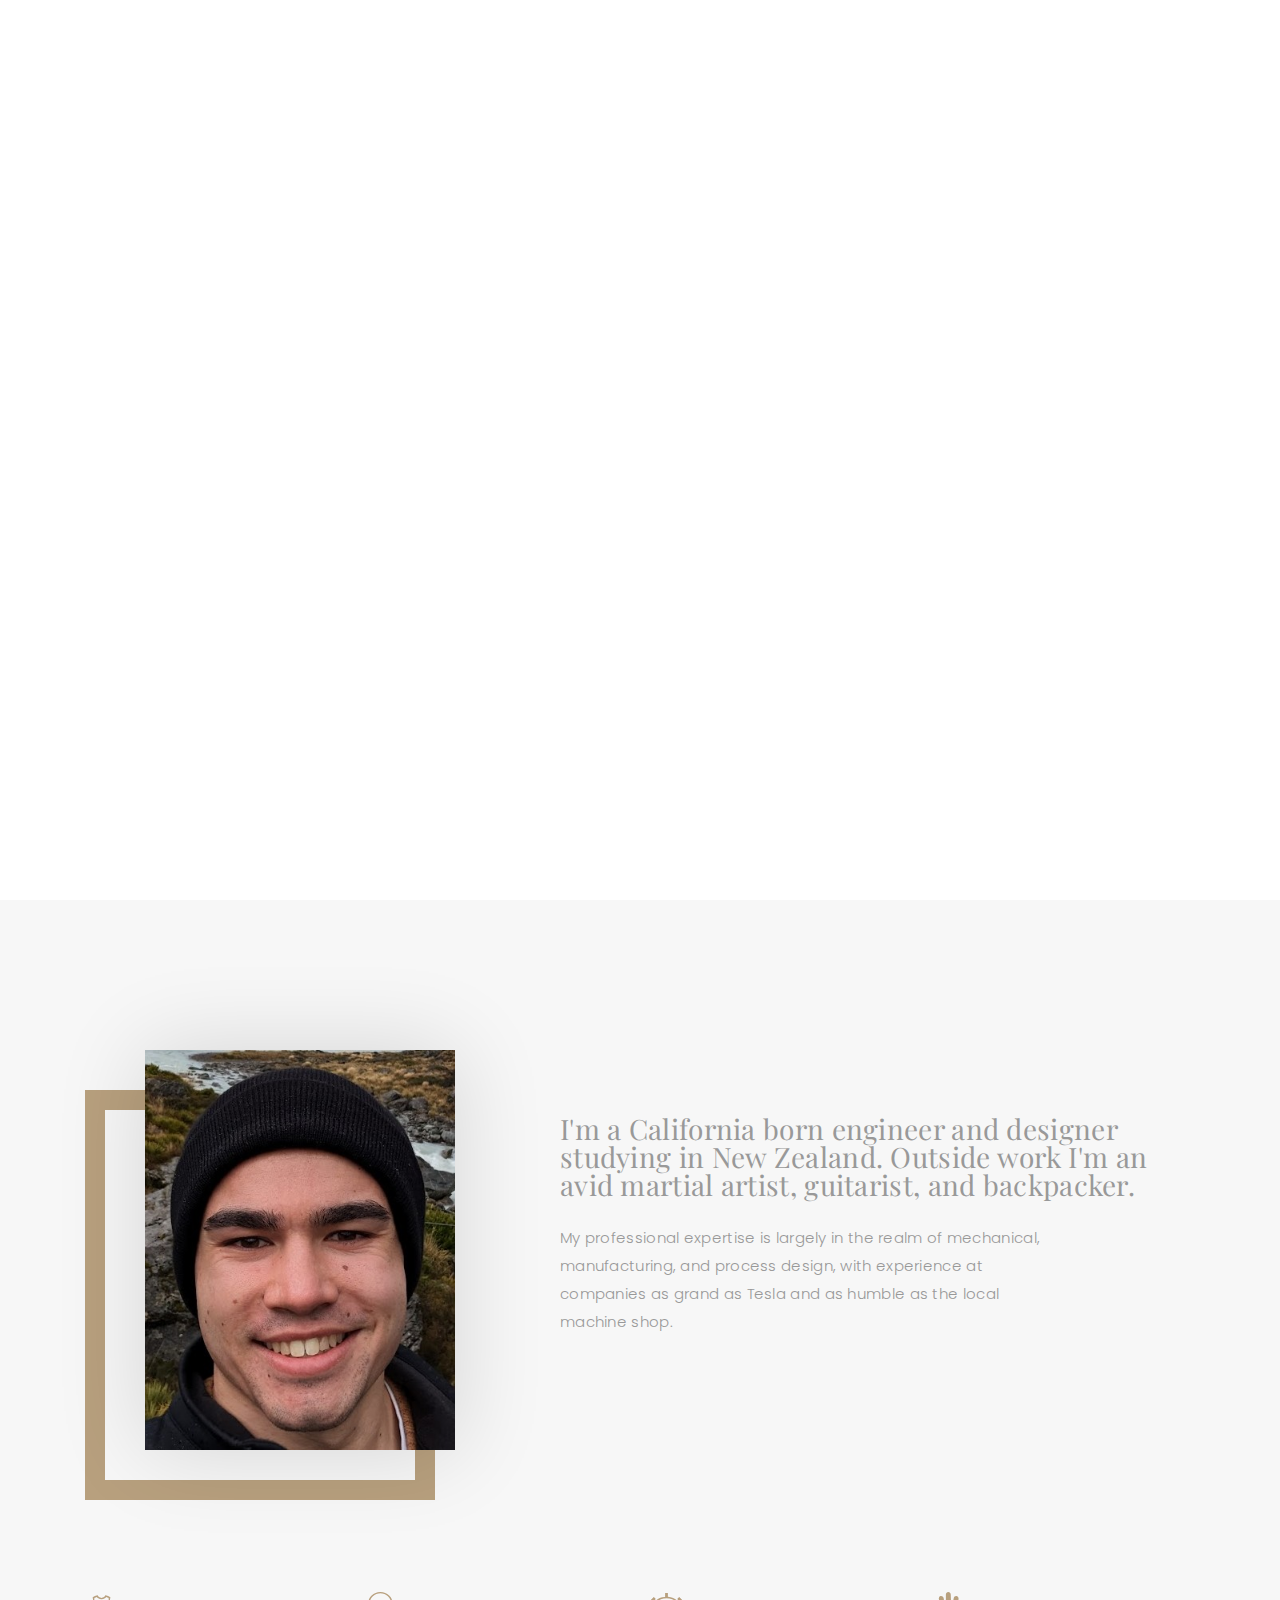
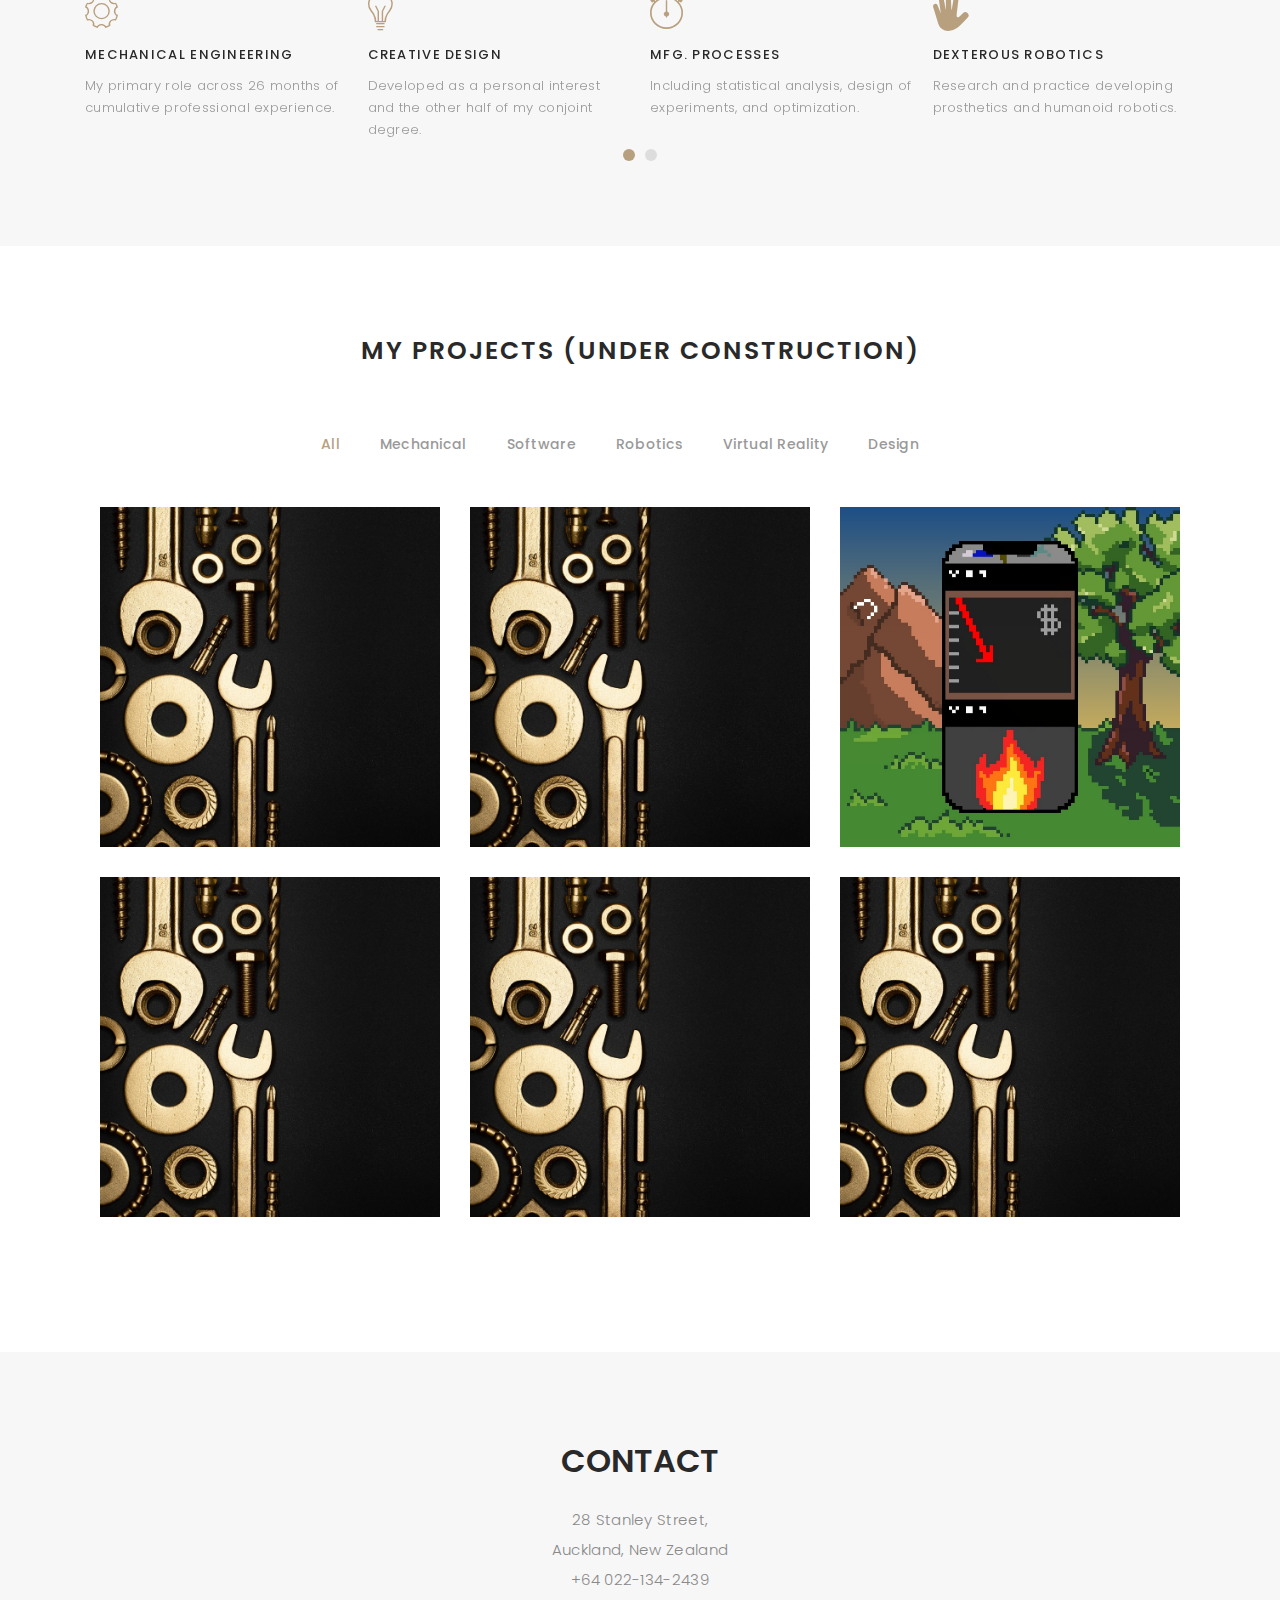
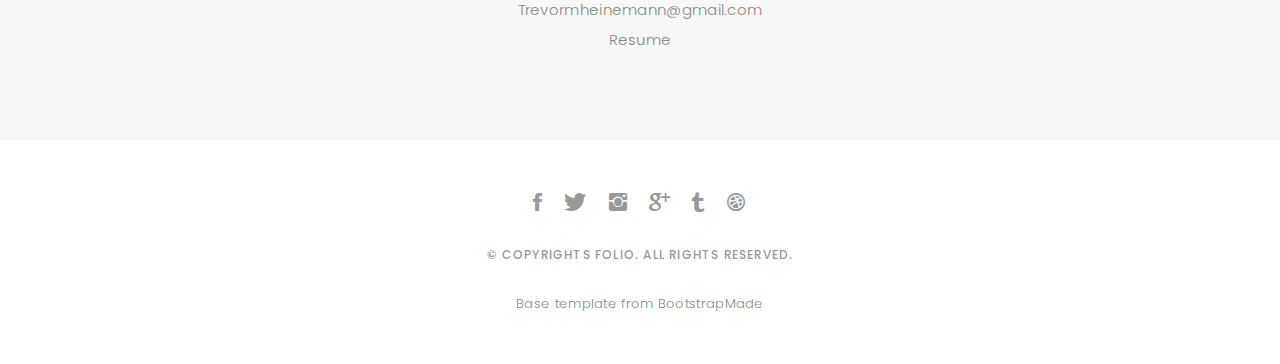
==== commit 34950fbb: "updates" ====
--- a/index.html
+++ b/index.html
@@ -128,7 +128,7 @@
 
             <i class="ion-ios-gear-outline"></i>
             <span>MECHANICAL ENGINEERING</span>
-            <p class="separator">To an English person, it will seem like simplified English,told me what </p>
+            <p class="separator">My primary role across 26 months of cumulative professional experience.</p>
 
           </div>
 
@@ -136,7 +136,7 @@
 
             <i class="ion-ios-lightbulb-outline"></i>
             <span>CREATIVE DESIGN</span>
-            <p class="separator">To an English person, it will seem like simplified English,told me what </p>
+            <p class="separator">Developed as a personal interest and the other half of my conjoint degree.</p>
 
           </div>
 
@@ -144,7 +144,7 @@
 
             <i class="ion-ios-stopwatch-outline"></i>
             <span>MFG. PROCESSES</span>
-            <p class="separator">To an English person, it will seem like simplified English,told me what </p>
+            <p class="separator">Including statistical analysis, design of experiments, and optimization.</p>
 
           </div>
 
@@ -152,15 +152,23 @@
 
             <i class="ion-android-hand"></i>
             <span>DEXTEROUS ROBOTICS</span>
-            <p class="separator">To an English person, it will seem like simplified English,told me what </p>
+            <p class="separator">Research and practice developing prosthetics and humanoid robotics.</p>
+
+          </div>
+
+          <div class="services-block">
+
+            <i class="ion-cube"></i>
+            <span>3D CAD Modeling</span>
+            <p class="separator">1000+ hours of professional CAD design, primarily in Solidworks.</p>
 
           </div>
 
           <div class="services-block">
 
             <i class="ion-ios-glasses-outline"></i>
-            <span>VR DEVELOPMENT</span>
-            <p class="separator">To an English person, it will seem like simplified English,told me what </p>
+            <span>VR Development</span>
+            <p class="separator">Built various environments in Unity and used VR hardware professionally.</p>
 
           </div>
 
@@ -223,6 +231,9 @@
             <div class="col-lg-4 col-md-6 portfolio-thumbnail all software design">
               <a class="popup-img" href="images/portfolio/animation.jpg">
                 <img src="images/portfolio/animation.jpg" alt="img">
+                <div class="thumbnail-title">
+                  <h1>Animation in Processing</h1>
+                </div>
               </a>
             </div>
 
--- a/css/style.css
+++ b/css/style.css
@@ -448,10 +448,30 @@
   min-height: 260px;
   /* max-height: 260px */
   max-height: 340px;
+  /* position:relative; */
 }
 
 .portfolio-thumbnail img {
   max-width: 100%;
+  /* opacity: 0.5; */
+}
+
+.thumbnail-title{
+  /* margin: 0,100px,100px,0; */
+  /* margin-bottom: 30px; */
+  background:rgba(0,0,0,0.6);
+  width:92.5%;
+  height:100%;
+  top:0;
+  /* left:0; */
+  position: absolute;
+  align-items: center;
+  opacity:0;
+  transition:0.5s;
+}
+
+.thumbnail-title:hover{
+  opacity:1;
 }
 
 /*-----------------------------------------------------------------------------------*/
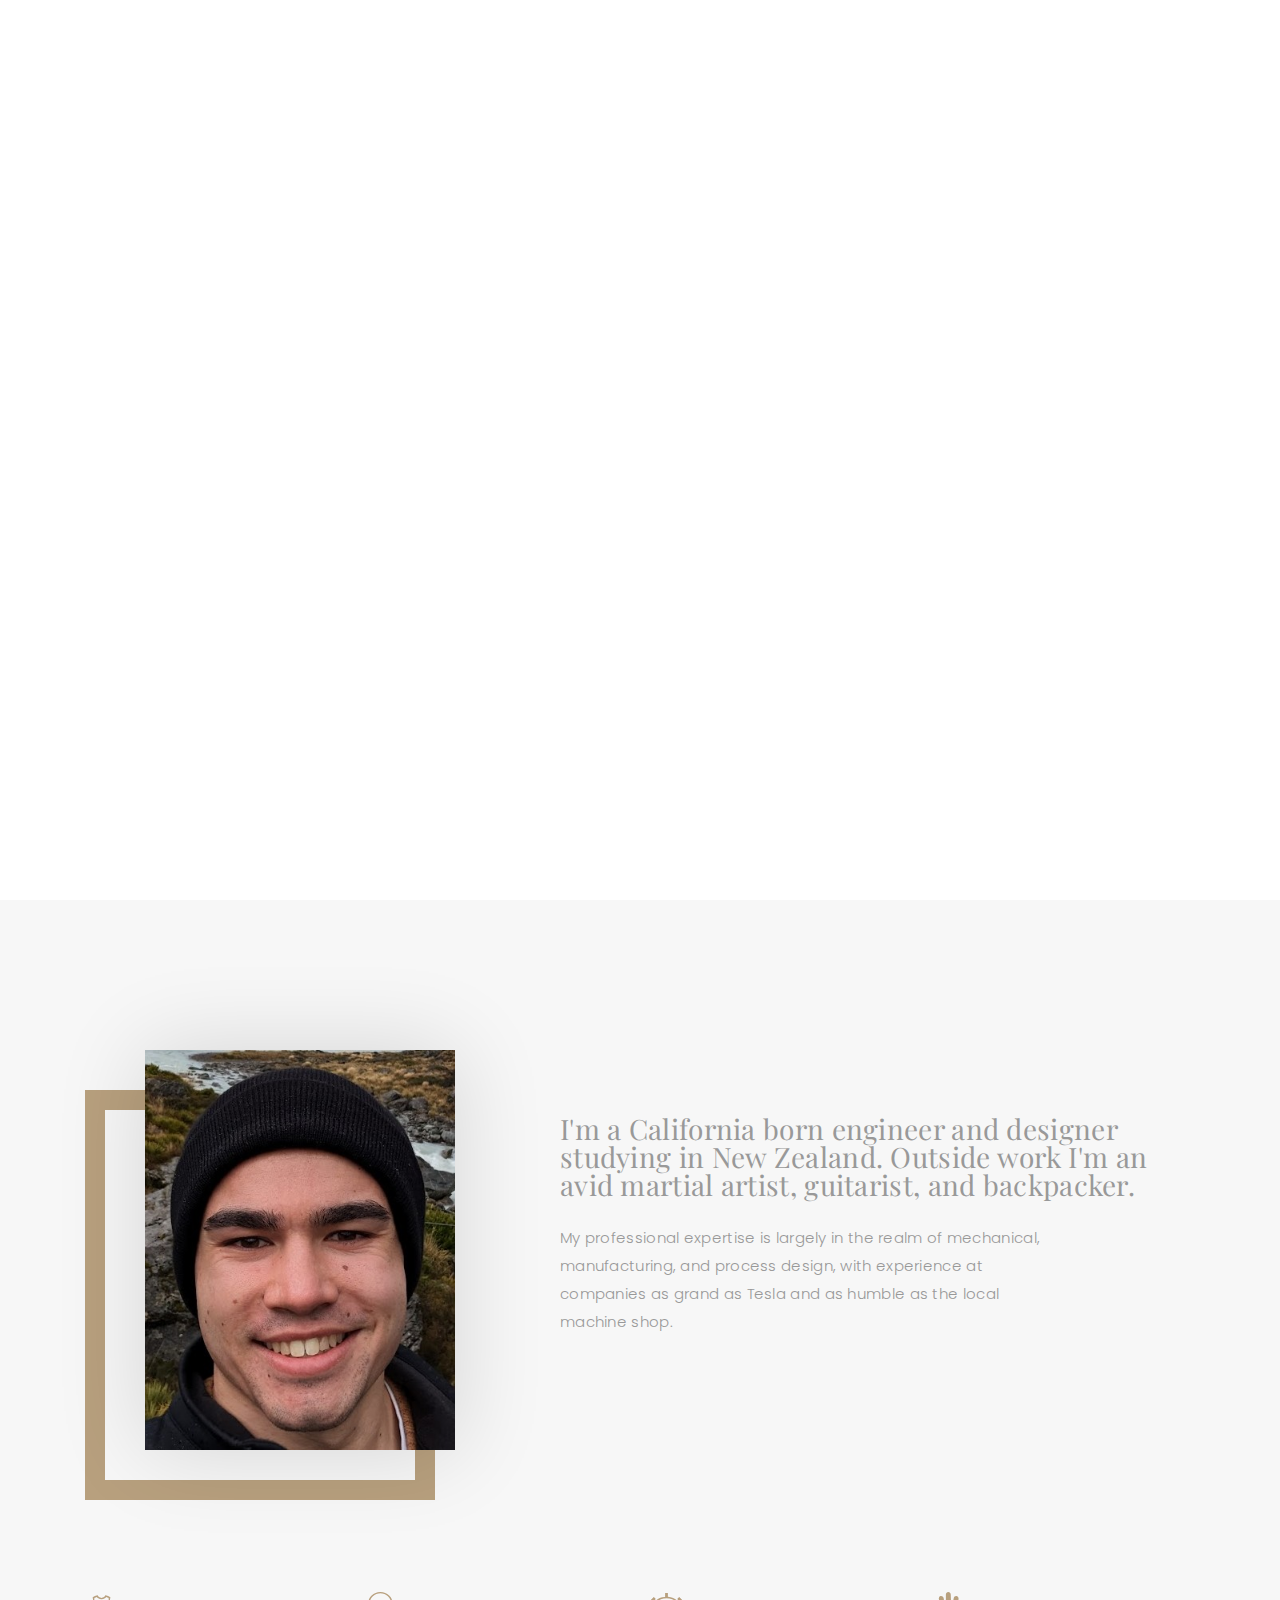
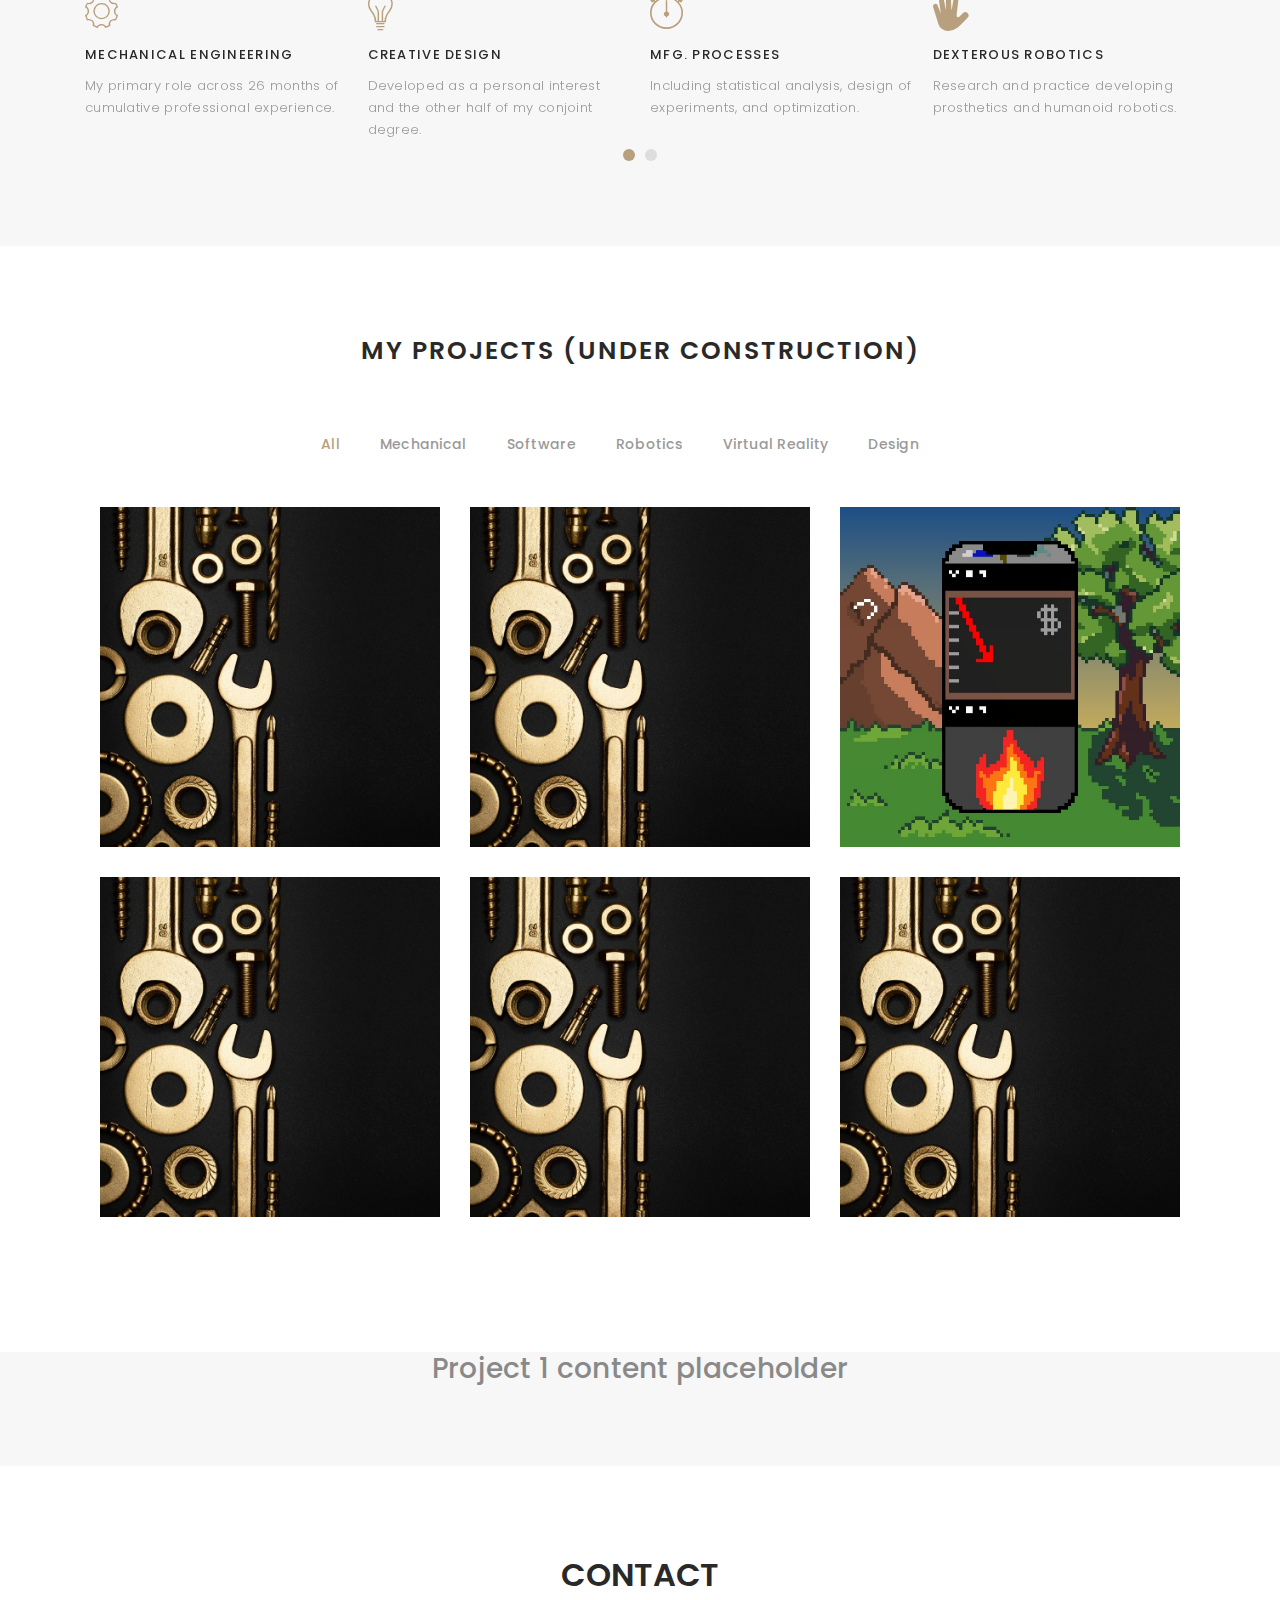
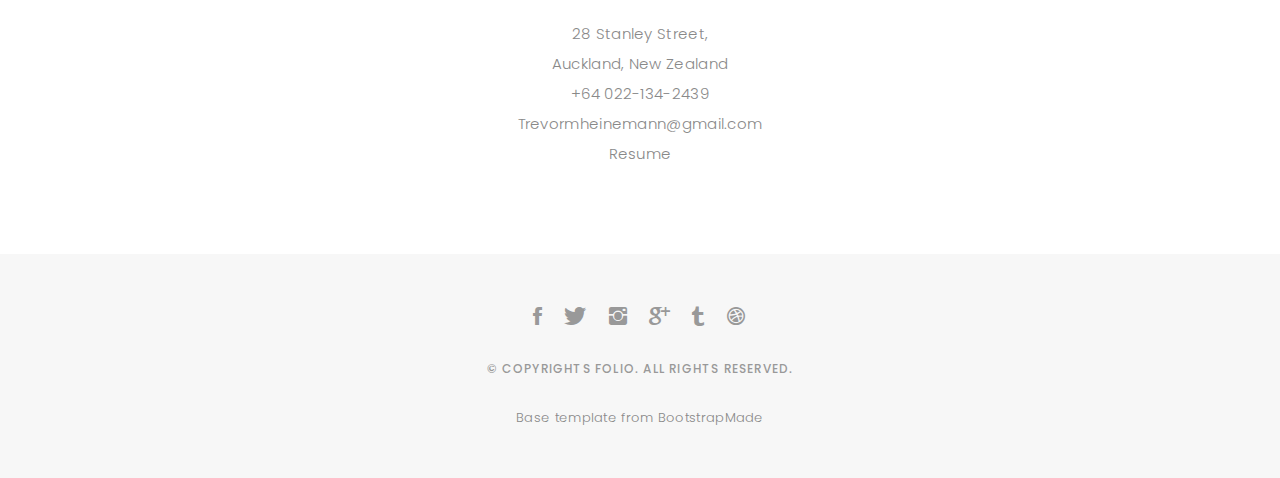
==== commit cdbb597f: "tab switcher works" ====
--- a/index.html
+++ b/index.html
@@ -56,8 +56,9 @@
           <li><a href="#header" class="smoothScroll">Home</a></li>
           <li><a href="#about" class="smoothScroll">About</a></li>
           <li><a href="#portfolio" class="smoothScroll">Projects</a></li>
-          <li><a href="#journal" class="smoothScroll">Blog</a></li>
+          <!-- <li><a href="#project-info" class="smoothScroll">Blog</a></li> -->
           <li><a href="#contact" class="smoothScroll">Contact</a></li>
+          <li><a href="Resume/Resume - August.pdf" download="Resume - Trevor Heinemann.pdf">Resume</a></li>
         </ul>
 
       </div>
@@ -214,22 +215,28 @@
 
           </div>
 
-          <div class="portfolio-container">
-
-            <div class="col-lg-4 col-md-6 portfolio-thumbnail all branding uikits webdesign">
-              <a class="popup-img" href="images/portfolio/1.jpg">
+          <div class="portfolio-container tab-switcher">
+
+            <div class="col-lg-4 col-md-6 portfolio-thumbnail all software">
+              <a class="project-link" href="#project-info" rel="#p1">
                 <img src="images/portfolio/stock-img.jpg" alt="img">
-              </a>
-            </div>
-
-            <div class="col-lg-4 col-md-6 portfolio-thumbnail all mockups uikits photography">
-              <a class="popup-img" href="images/portfolio/2.jpg">
+                <div class="thumbnail-title">
+                  <h1>Project 1</h1>
+                </div>
+              </a>
+            </div>
+
+            <div class="col-lg-4 col-md-6 portfolio-thumbnail all software robotics">
+              <a class="project-link" href="#project-info" rel="#p2">
                 <img src="images/portfolio/stock-img.jpg"  alt="img">
+                <div class="thumbnail-title">
+                  <h1>Project 2</h1>
+                </div>
               </a>
             </div>
 
             <div class="col-lg-4 col-md-6 portfolio-thumbnail all software design">
-              <a class="popup-img" href="images/portfolio/animation.jpg">
+              <a class="project-link" href="#project-info" rel="#p3">
                 <img src="images/portfolio/animation.jpg" alt="img">
                 <div class="thumbnail-title">
                   <h1>Animation in Processing</h1>
@@ -238,20 +245,29 @@
             </div>
 
             <div class="col-lg-4 col-md-6 portfolio-thumbnail all mechanical webdesign photography">
-              <a class="popup-img" href="images/portfolio/4.jpg">
+              <a class="project-link" href="#project-info" rel="#p4">
                 <img src="images/portfolio/stock-img.jpg" alt="img">
-              </a>
-            </div>
-
-            <div class="col-lg-4 col-md-6 portfolio-thumbnail all mechanical uikits photography">
-              <a class="popup-img" href="images/portfolio/5.jpg">
+                <div class="thumbnail-title">
+                  <h1>Project 4</h1>
+                </div>
+              </a>
+            </div>
+
+            <div class="col-lg-4 col-md-6 portfolio-thumbnail all mechanical robotics">
+              <a class="project-link" href="#project-info" rel="#p5">
                 <img src="images/portfolio/stock-img.jpg" alt="img">
+                <div class="thumbnail-title">
+                  <h1>Project 5</h1>
+                </div>
               </a>
             </div>
 
             <div class="col-lg-4 col-md-6 portfolio-thumbnail all mockups uikits webdesign">
-              <a class="popup-img" href="images/portfolio/6.jpg">
+              <a class="project-link" href="#project-info" rel="#p6">
                 <img src="images/portfolio/stock-img.jpg" alt="img">
+                <div class="thumbnail-title">
+                  <h1>Project 6</h1>
+                </div>
               </a>
             </div>
 
@@ -263,6 +279,21 @@
   </div>
   <!-- End section projects -->
 
+
+<!-- Start section Project content --> 
+
+  <div id="project-info">
+    <div class="container">
+      <div class="info visible" id="p1"><h3>Project 1 content placeholder</h3></div>
+      <div class="info hide" id="p2"><h3>Project 2 content placeholder</h3></div>
+      <div class="info hide" id="p3"><h3>Project 3 content placeholder</h3></div>
+      <div class="info hide" id="p4"><h3>Project 4 content placeholder</h3></div>
+      <div class="info hide" id="p5"><h3>Project 5 content placeholder</h3></div>
+      <div class="info hide" id="p6"><h3>Project 6 content placeholder</h3></div>
+    </div>
+  </div>
+
+  <!-- End section Project content -->
 
   <!-- start section journal -->
   <!-- <div id="journal" class="text-left paddsection">
--- a/css/style.css
+++ b/css/style.css
@@ -474,6 +474,32 @@
   opacity:1;
 }
 
+.thumbnail-title h1 {
+  /* transition:0s; */
+  color: #b8a07e;
+  /* -moz-transition: all 0s ease-in-out 0s;
+  -ms-transition: all 0s ease-in-out 0s;
+  -o-transition: all 0s ease-in-out 0s;
+  -webkit-transition: all 0s ease-in-out 0s;
+  transition: all 0s ease-in-out 0s; */
+}
+
+/*-----------------------------------------------------------------------------------*/
+/*  Project content
+/*-----------------------------------------------------------------------------------*/
+
+#project-info{
+  background: #f7f7f7;
+  padding-bottom: 80px;
+}
+
+.info{
+  text-align: center;
+}
+
+.hide{
+  display:none;
+}
 /*-----------------------------------------------------------------------------------*/
 /*  Journal
 /*-----------------------------------------------------------------------------------*/
@@ -546,7 +572,7 @@
 #contact {
   height: auto;
   width: 100%;
-  background: #f7f7f7;
+  /* background: #f7f7f7; */
 }
 
 .contact-details {
@@ -608,7 +634,7 @@
 /*-----------------------------------------------------------------------------------*/
 
 #footer {
-  /* background: #f7f7f7; */
+  background: #f7f7f7;
   padding-top: 50px;
   padding-bottom: 50px;
 }
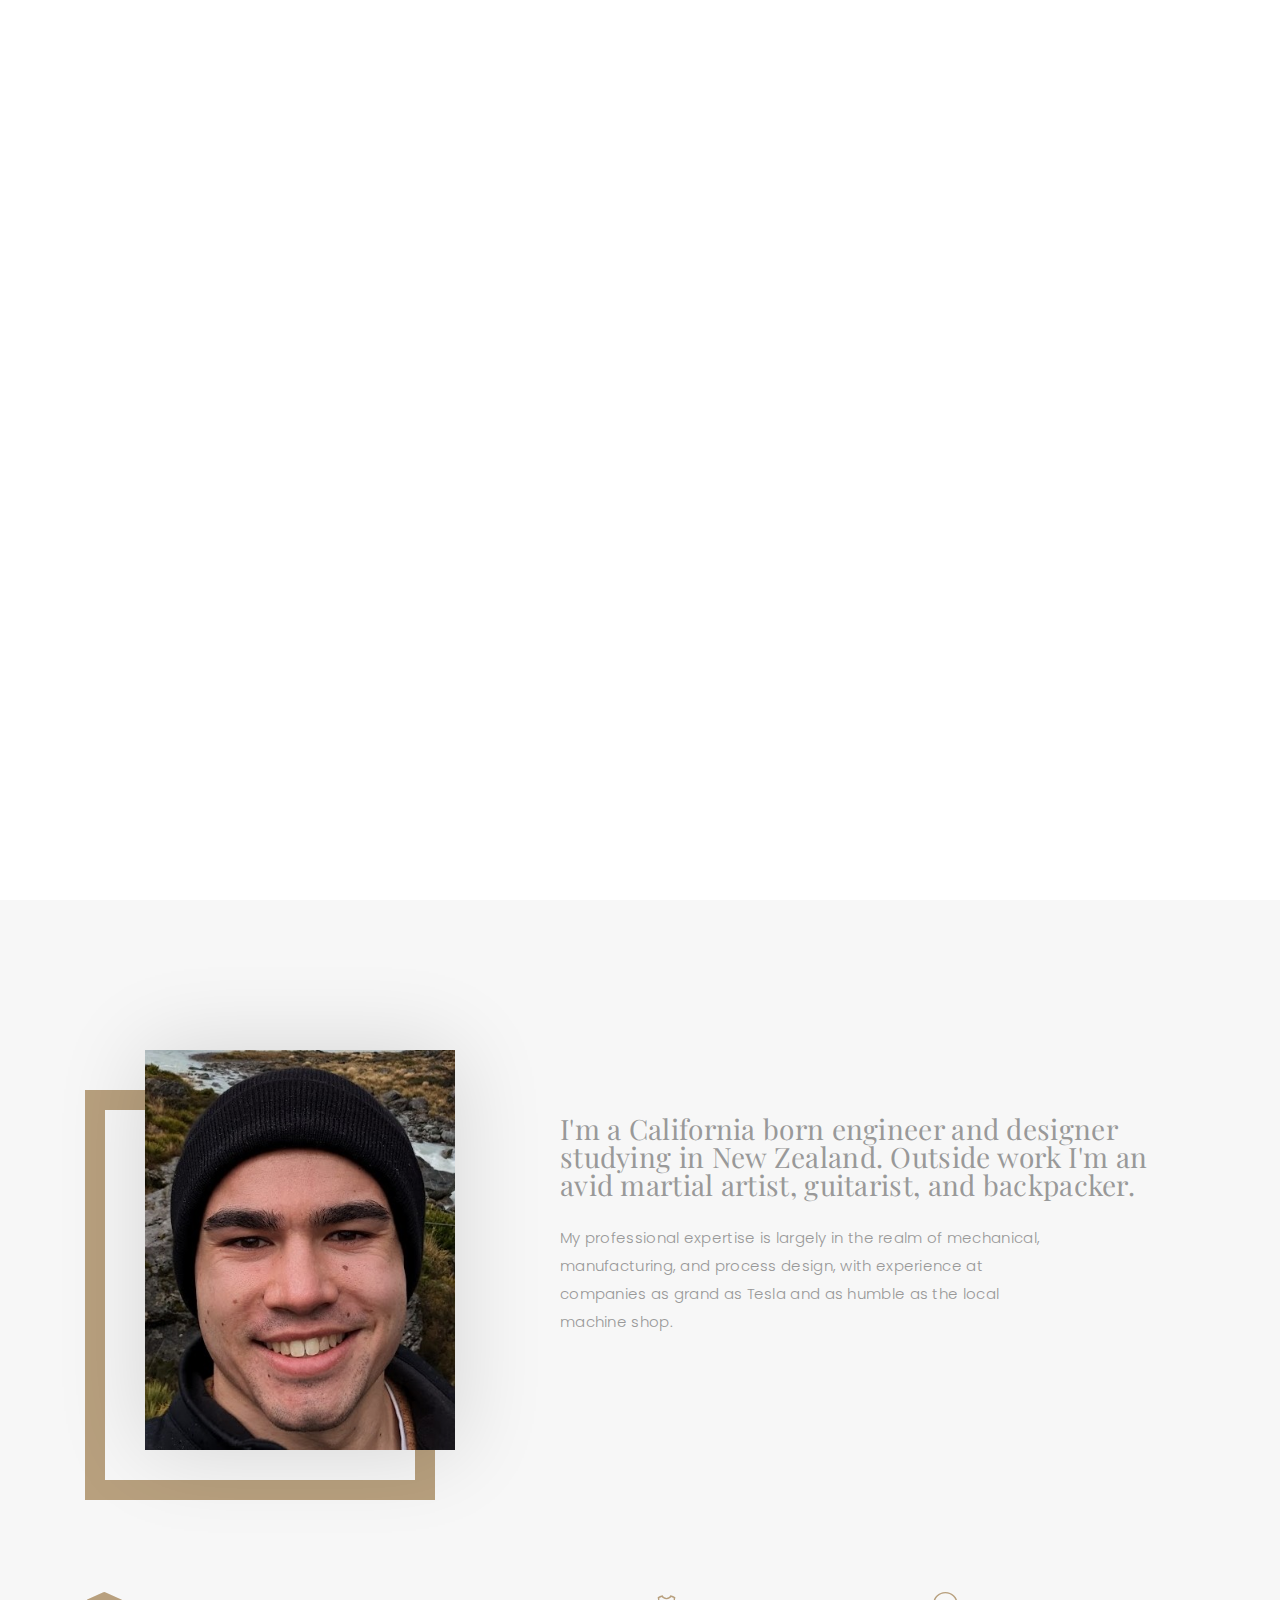
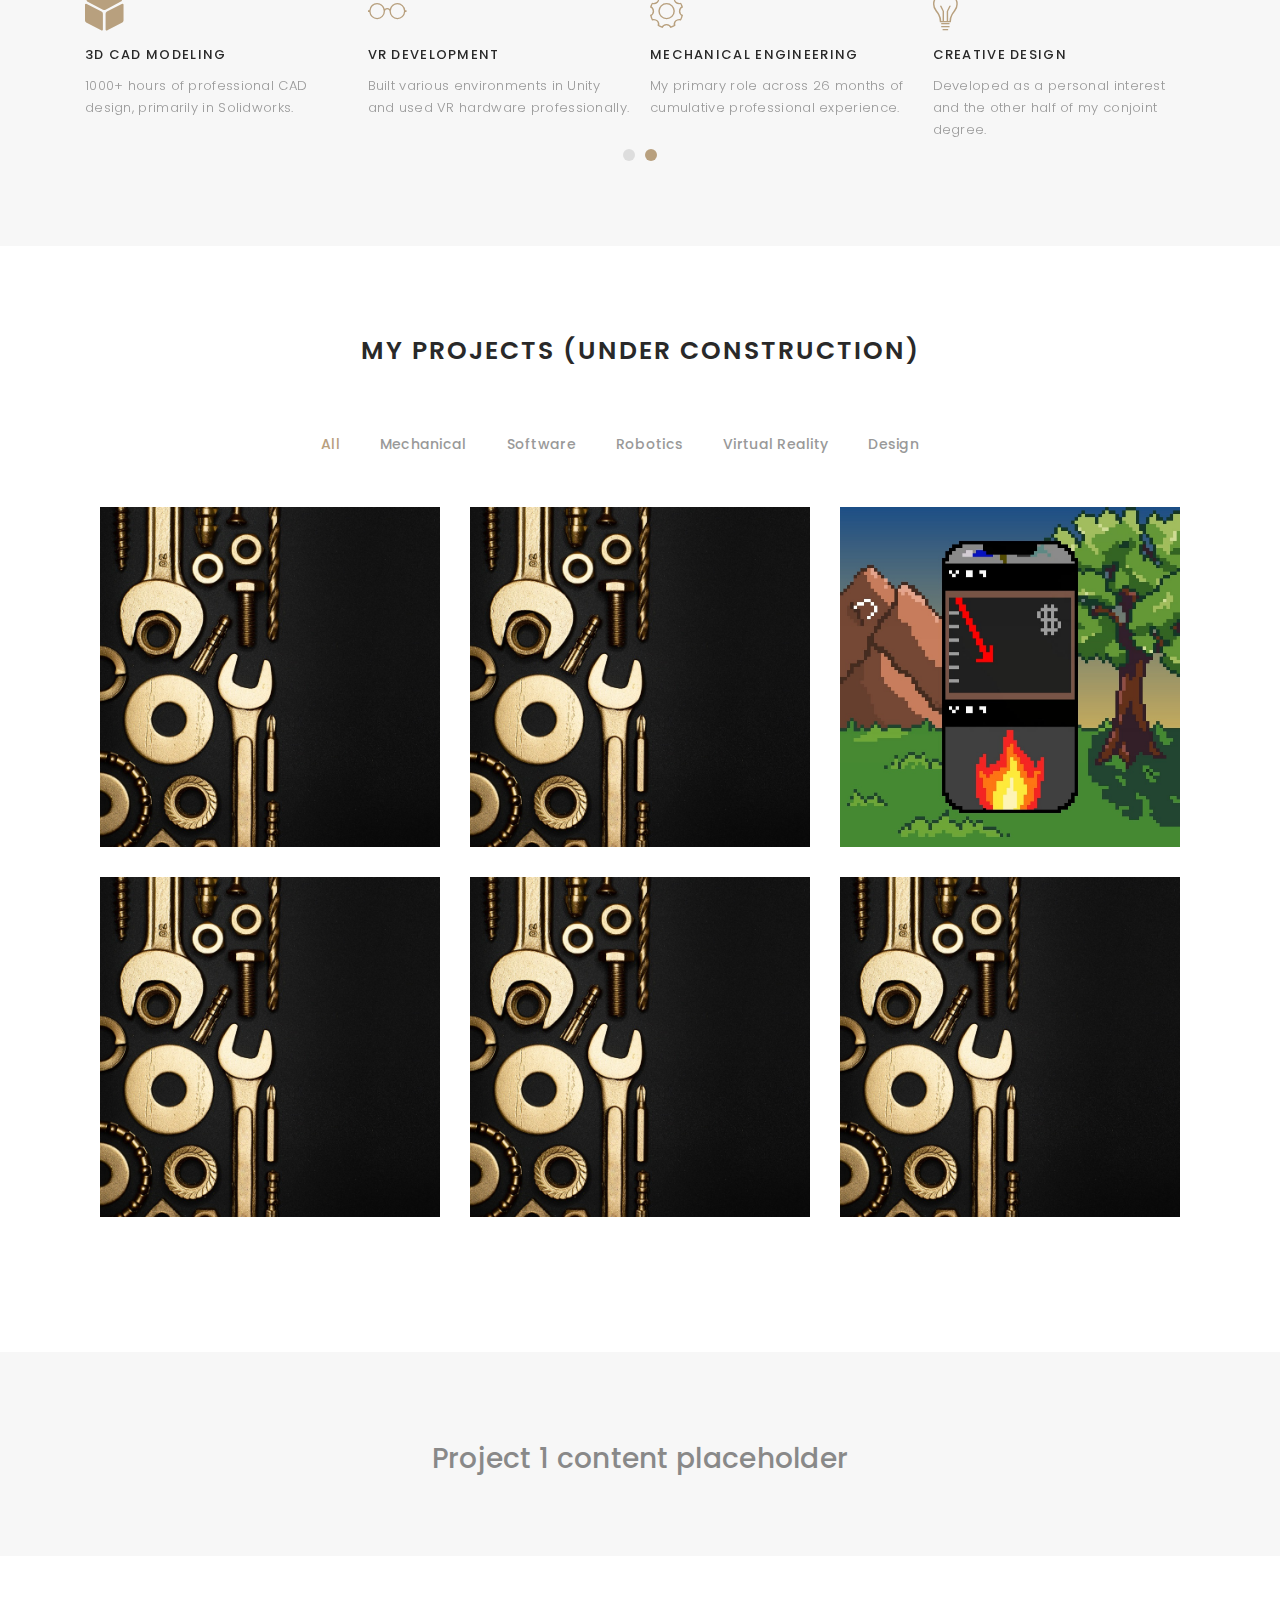
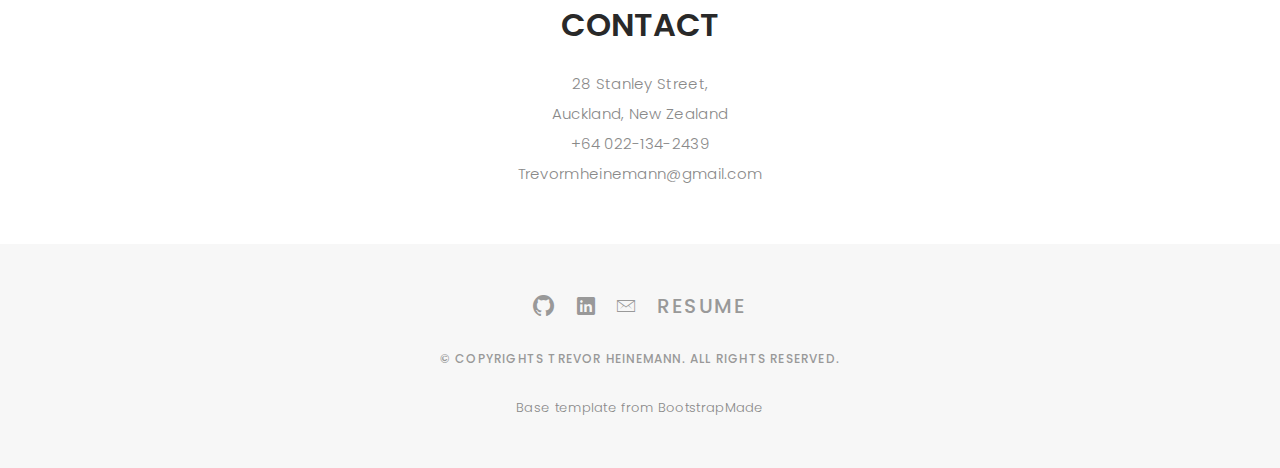
==== commit 2534716e: "updates" ====
--- a/index.html
+++ b/index.html
@@ -282,7 +282,7 @@
 
 <!-- Start section Project content --> 
 
-  <div id="project-info">
+  <div id="project-info" class="paddsection">
     <div class="container">
       <div class="info visible" id="p1"><h3>Project 1 content placeholder</h3></div>
       <div class="info hide" id="p2"><h3>Project 2 content placeholder</h3></div>
@@ -365,7 +365,7 @@
 
 
   <!-- start section contact -->
-  <div id="contact" class="paddsection">
+  <div id="contact">
     <div class="container">
       <div class="contact-block1">
         <div class="row">
@@ -381,7 +381,7 @@
                 <li><span>Auckland, New Zealand</span></li>
                 <li><span>+64 022-134-2439</span></li>
                 <li><span>Trevormheinemann@gmail.com</span></li>
-                <a class="resume-link-2" href="Resume/Resume - August.pdf" download="Resume - Trevor Heinemann.pdf">Resume</a>
+                <!-- <a class="resume-link-2" href="Resume/Resume - August.pdf" download="Resume - Trevor Heinemann.pdf">Resume</a> -->
               </ul>
 
             </div>
@@ -442,26 +442,28 @@
     <div class="container">
       <div class="socials-media text-center">
 
-        <ul class="list-unstyled">
+        <!-- <ul class="list-unstyled">
           <li><a href="#"><i class="ion-social-facebook"></i></a></li>
           <li><a href="#"><i class="ion-social-twitter"></i></a></li>
           <li><a href="#"><i class="ion-social-instagram"></i></a></li>
           <li><a href="#"><i class="ion-social-googleplus"></i></a></li>
           <li><a href="#"><i class="ion-social-tumblr"></i></a></li>
           <li><a href="#"><i class="ion-social-dribbble"></i></a></li>
+        </ul> -->
+
+        <ul class="list-unstyled list-social">
+          <li><a href="https://github.com/toremh" target="_blank"><i class="ion-social-github"></i></a></li>
+          <li><a href="https://www.linkedin.com/in/tmheinemann/" target="_blank"><i class="ion-social-linkedin"></i></a></li>
+          <li><a href="mailto:trevormheinemann@gmail.com"><i class="ion-ios-email-outline"></i></a></li>
+          <li><a class="resume-link" href="Resume/Resume - August.pdf" download="Resume - Trevor Heinemann.pdf"><h5>Resume</h5></a></li>
         </ul>
-
-      </div>
-
-      <p>&copy; Copyrights Folio. All rights reserved.</p>
+        
+
+      </div>
+
+      <p>&copy; Copyrights Trevor Heinemann. All rights reserved.</p>
 
       <div class="credits">
-        <!--
-          All the links in the footer should remain intact.
-          You can delete the links only if you purchased the pro version.
-          Licensing information: https://bootstrapmade.com/license/
-          Purchase the pro version with working PHP/AJAX contact form: https://bootstrapmade.com/buy/?theme=Folio
-        -->
         Base template from BootstrapMade
       </div>
 
--- a/css/style.css
+++ b/css/style.css
@@ -573,7 +573,14 @@
   height: auto;
   width: 100%;
   /* background: #f7f7f7; */
-}
+  padding-top: 50px;
+  padding-bottom: 50px;
+}
+
+/* #contact .paddsection{
+  padding-top: 50px;
+  padding-bottom: 50px;
+} */
 
 .contact-details {
   list-style: none;
